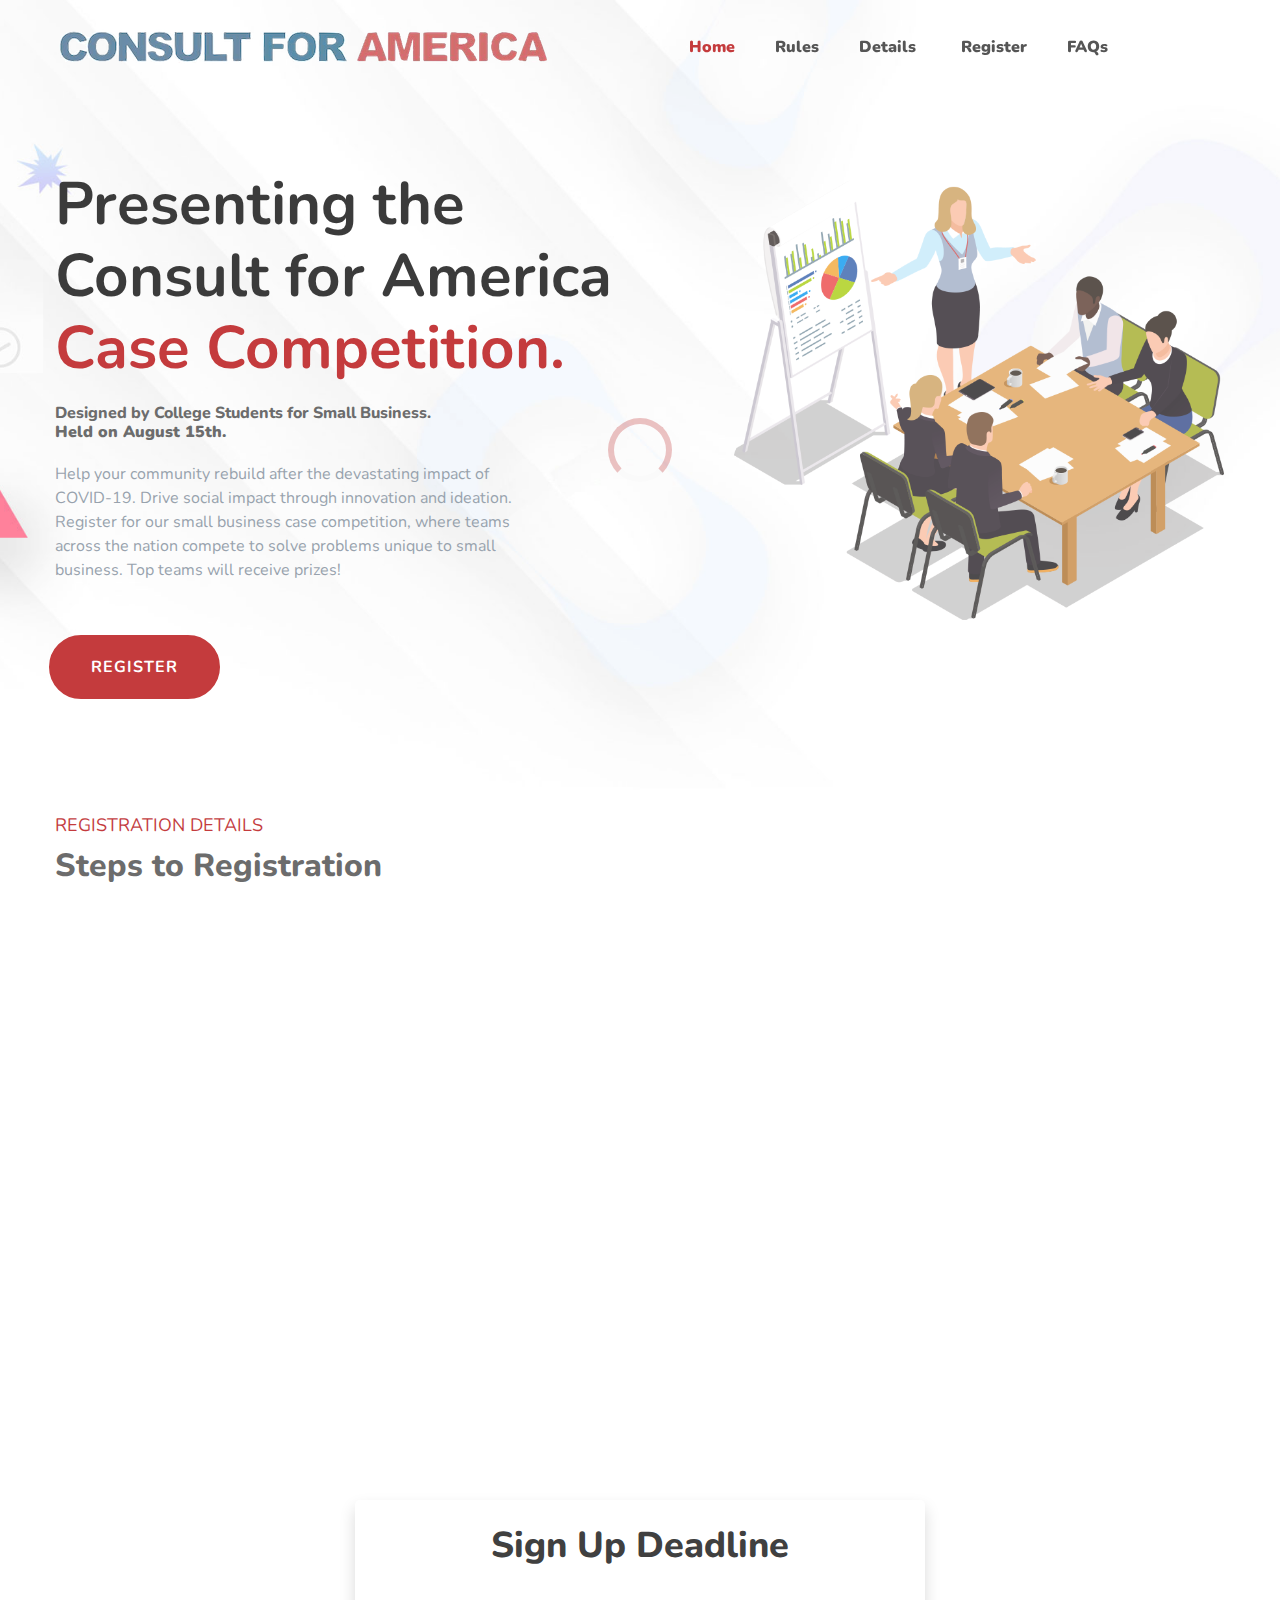
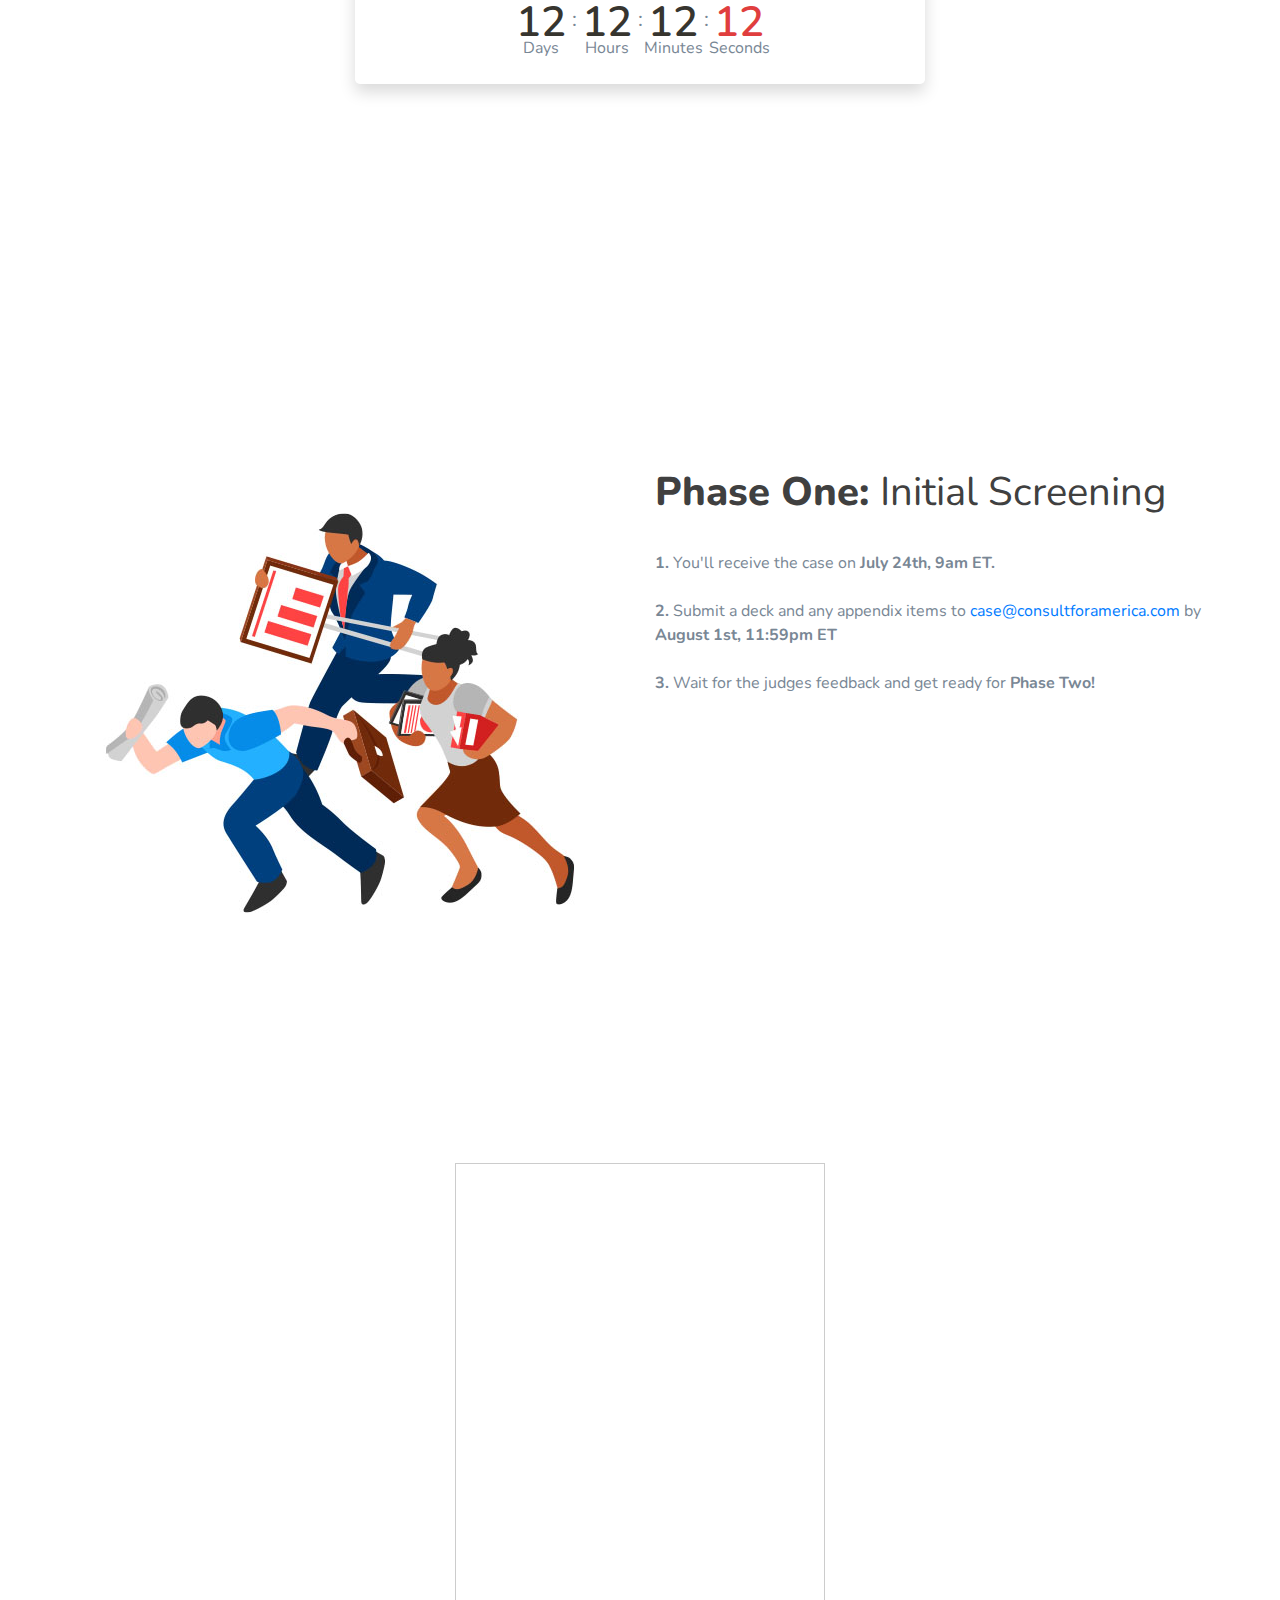
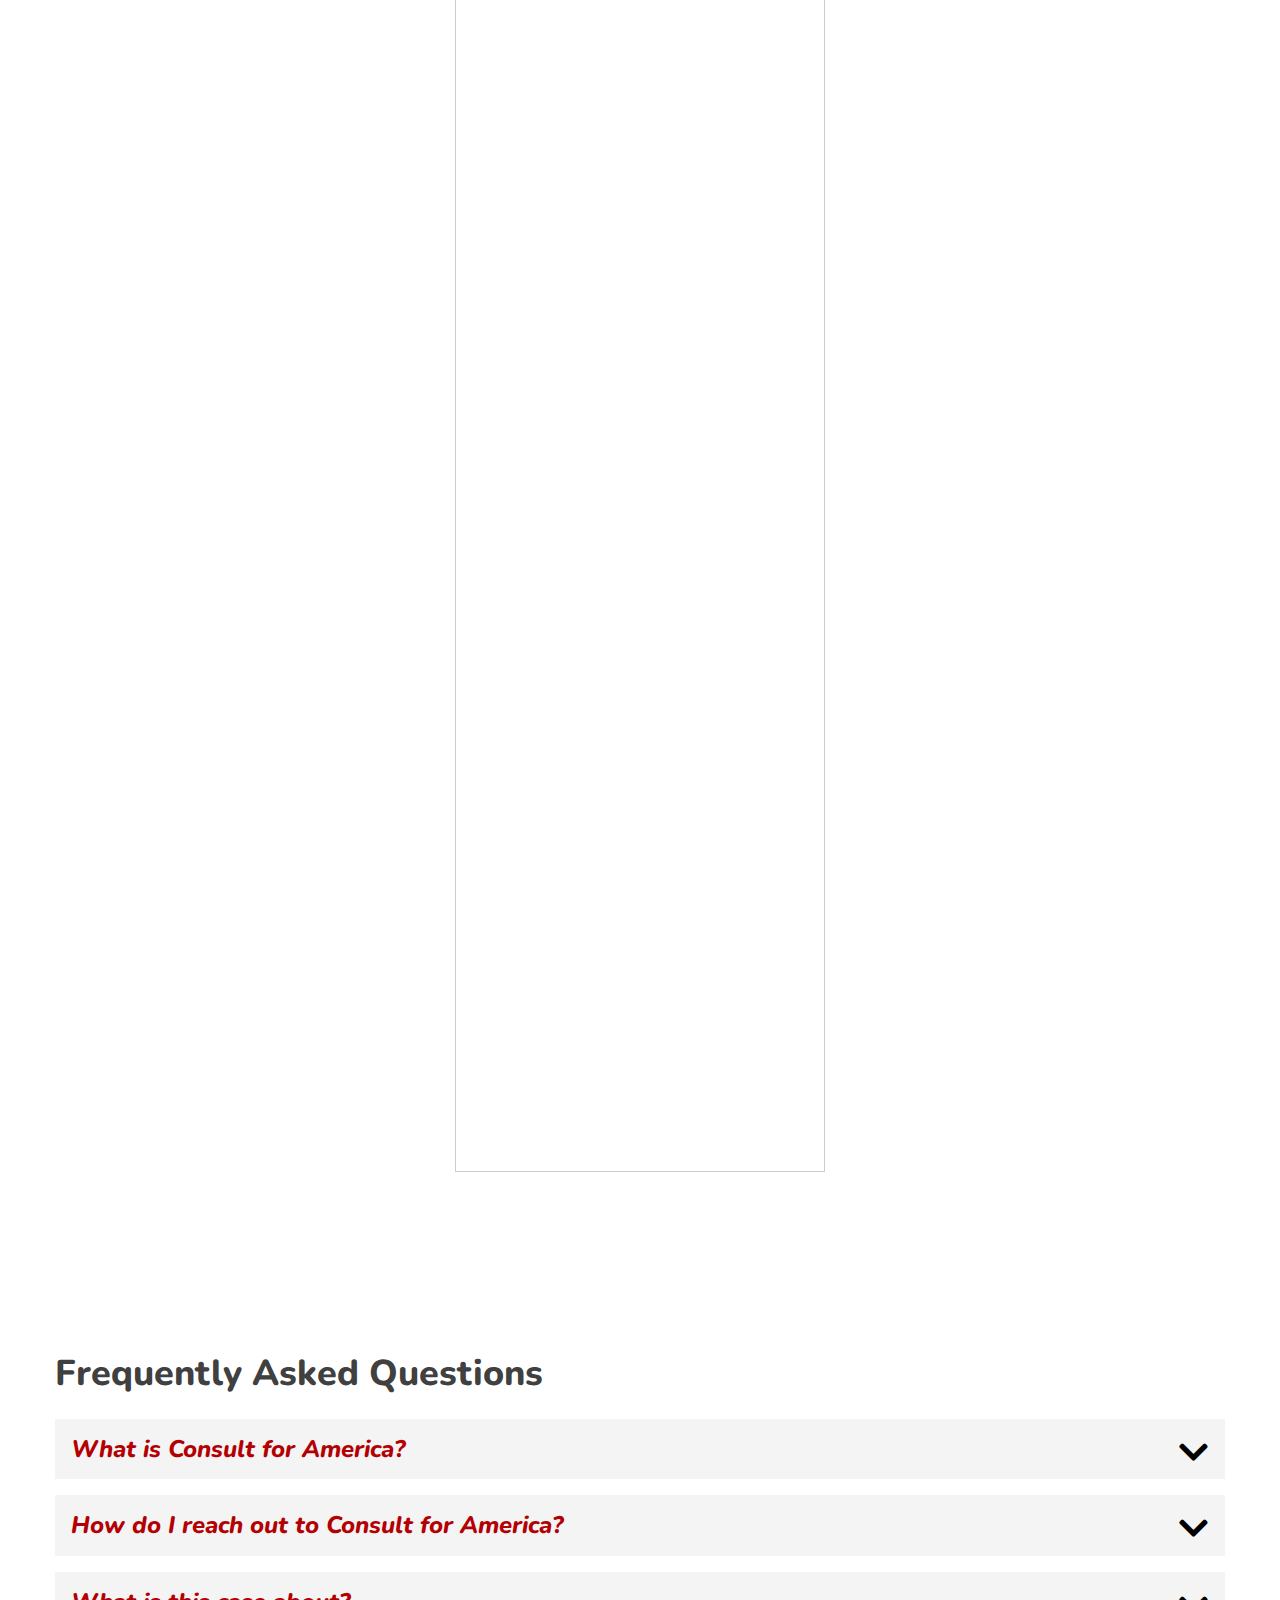
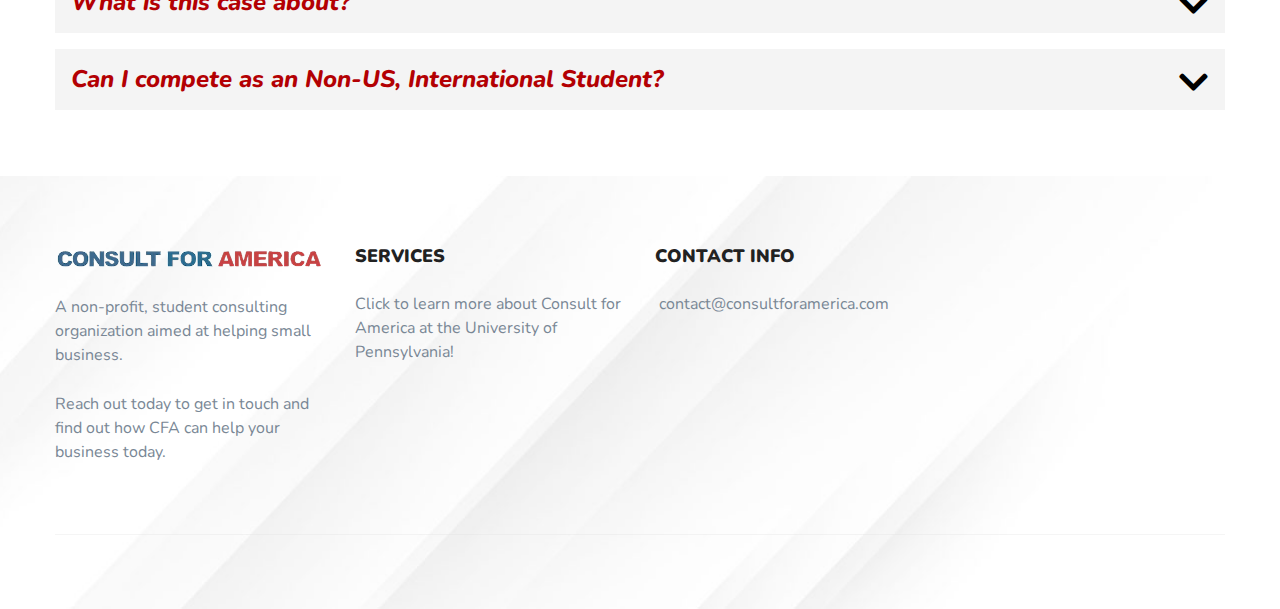
==== index.html @ 63006f01 "Update index.html" ====
<!doctype html>
<html class="no-js" lang="en">

<head>
    <meta charset="utf-8">
    
    <!--====== Title ======-->
    <title>Consult For America | Home</title>
    
    <meta name="description" content="">
    <meta name="viewport" content="width=device-width, initial-scale=1">

    <!--====== Favicon Icon ======-->
    <link rel="shortcut icon" href="assets/images/favicon.png" type="image/png">
        
    <!--====== Slick CSS ======-->
    <link rel="stylesheet" href="assets/css/slick.css">
        
    <!--====== Font Awesome CSS ======-->
    <link rel="stylesheet" href="assets/css/font-awesome.min.css">
        
    <!--====== Line Icons CSS ======-->
    <link rel="stylesheet" href="assets/css/LineIcons.css">
        
    <!--====== Animate CSS ======-->
    <link rel="stylesheet" href="assets/css/animate.css">
        
    <!--====== Magnific Popup CSS ======-->
    <link rel="stylesheet" href="assets/css/magnific-popup.css">
        
    <!--====== Bootstrap CSS ======-->
    <link rel="stylesheet" href="assets/css/bootstrap.min.css">
    
    <!--====== Default CSS ======-->
    <link rel="stylesheet" href="assets/css/default.css">
    
    <!--====== Style CSS ======-->
    <link rel="stylesheet" href="assets/css/style.css">
    
</head>

<body>
    <!--[if IE]>
    <p class="browserupgrade">You are using an <strong>outdated</strong> browser. Please <a href="https://browsehappy.com/">upgrade your browser</a> to improve your experience and security.</p>
  <![endif]-->
   
   
    <!--====== PRELOADER PART START ======-->

    <div class="preloader">
        <div class="loader">
            <div class="ytp-spinner">
                <div class="ytp-spinner-container">
                    <div class="ytp-spinner-rotator">
                        <div class="ytp-spinner-left">
                            <div class="ytp-spinner-circle"></div>
                        </div>
                        <div class="ytp-spinner-right">
                            <div class="ytp-spinner-circle"></div>
                        </div>
                    </div>
                </div>
            </div>
        </div>
    </div>

    <!--====== PRELOADER PART ENDS ======-->
    
    <!--====== HEADER PART START ======-->
    
    <header class="header-area">
        <div class="navbar-area headroom">
            <div class="container">
                <div class="row">
                    <div class="col-lg-12">
                        <nav class="navbar navbar-expand-lg">
                            <a class="navbar-brand" href="index.html">
                                <img src="assets/images/CFAN Logo 1.png" alt="Logo">
                            </a>
                            <button class="navbar-toggler" type="button" data-toggle="collapse" data-target="#navbarSupportedContent" aria-controls="navbarSupportedContent" aria-expanded="false" aria-label="Toggle navigation">
                                <span class="toggler-icon"></span>
                                <span class="toggler-icon"></span>
                                <span class="toggler-icon"></span>
                            </button>

                            <div class="collapse navbar-collapse sub-menu-bar" id="navbarSupportedContent">
                                <ul id="nav" class="navbar-nav m-auto">
                                    <li class="nav-item active">
                                        <a href="#home">Home</a>
                                    </li>
                                    <li class="nav-item">
                                        <a href="#service">Rules</a>
                                    </li>
                                    <li class="nav-item">
                                        <a href="#phases">Details&nbsp;</a>
                                    </li>
                                    <li class="nav-item">
                                        <a href="#register">Register</a>
                                    </li>
                                    <li class="nav-item">
                                        <a href="#FAQs">FAQs</a>
                                    </li>
                                </ul>
                            </div> <!-- navbar collapse -->
                        </nav> <!-- navbar -->
                    </div>
                </div> <!-- row -->
            </div> <!-- container -->
        </div> <!-- navbar area -->
        
        <div id="home" class="header-hero bg_cover d-lg-flex align-items-center" style="background-image: url(assets/images/header-hero.jpg)">
            <div class="container">
                <div class="row">
                    <div class="col-lg-7">
                        <div class="header-hero-content">
                            <h1 class="hero-title wow fadeInUp" data-wow-duration="1s" data-wow-delay="0.2s"><b>Presenting the <br>
                            Consult for America &nbsp;</b>&nbsp; <br> <span><strong>Case Competition.</strong></span>  <b>&nbsp;</b></h1>
                             <h1 class="text wow fadeInUp" data-wow-duration="1s" data-wow-delay="0.5s" style="visibility: visible; animation-duration: 1s; animation-delay: 0.5s; animation-name: fadeInUp;">Designed by College Students for Small Business.<br><b>Held on August 15th.</b></h1>
							<p class="text wow fadeInUp" data-wow-duration="1s" data-wow-delay="0.5s" style="visibility: visible; animation-duration: 1s; animation-delay: 0.5s; animation-name: fadeInUp;">Help your community rebuild after the devastating impact of COVID-19. Drive social impact through innovation and ideation. Register for our small business case competition, where teams across the nation compete to solve problems unique to small business. Top teams will receive prizes!</p>
							<div class="header-singup wow fadeInUp col-xl-3 col-lg-4 col-md-3" data-wow-duration="1s" data-wow-delay="0.8s">
                                <button class="main-btn" onclick="window.location.href='#register'">Register</button>
                          </div>
                      </div> <!-- header hero content -->
                    </div>
                </div> <!-- row -->
            </div> <!-- container -->
            <div class="header-hero-image d-flex align-items-center wow fadeInRightBig" data-wow-duration="1s" data-wow-delay="1.1s">
                <div class="image">
                    <img src="assets/images/hero-image.png" alt="Hero Image">
                </div>
            </div> <!-- header hero image -->
        </div> <!-- header hero -->
    </header>
    
    <!--====== HEADER PART ENDS ======-->
    
<!--====== REGISTRATION DETAILS START ======-->
    
    <section id="service" class="service-area pt-15">
        <div class="container">
            <div class="row">
                <div class="col-lg-6 col-md-8">
                    <div class="section-title wow fadeInUp" data-wow-duration="1s" data-wow-delay="0.2s">
                        <h6 class="sub-title">Registration Details&nbsp;</h6>
                        <h4 class="title">Steps to Registration&nbsp; <span>&nbsp;</span></h4>
                    </div> <!-- section title -->
                </div>
            </div> <!-- row -->
            <div class="service-wrapper mt-60 wow fadeInUp" data-wow-duration="1s" data-wow-delay="0.6s">
                <div class="row no-gutters justify-content-center">
                    <div class="col-lg-4 col-md-7">
                        <div class="single-service d-flex">
                            <div class="service-icon">
                                <img src="assets/images/service-1.png" alt="Icon">
                            </div>
                            <div class="service-content media-body">
                                <h4 class="service-title">1. Be a College Student&nbsp;</h4>
                                <p class="text">This Case Competition is for students in any type of undergraduate program, including the classes of 2021 - 2024.</p>
                            </div>
                        </div> <!-- single service -->
                    </div>
                    <div class="col-lg-4 col-md-7">
                        <div class="single-service service-border d-flex">
                            <div class="service-icon">
                                <img src="assets/images/service-2.png" alt="Icon">
                            </div>
                            <div class="service-content media-body">
                                <h4 class="service-title">2. Find a Team&nbsp; &nbsp;&nbsp;</h4>
                                <p class="text">You can register with up to 4 people total, and they can be from across schools&nbsp;&nbsp;</p>
                            </div>
                            <div class="shape shape-3"> </div>
                        </div> <!-- single service -->
                    </div>
					 <div class="col-lg-4 col-md-7">
                        <div class="single-service service-border d-flex">
                            <div class="service-icon">
                                <img src="assets/images/service-3.png" alt="Icon">
                            </div>
                            <div class="service-content media-body">
                                <h4 class="service-title">3. Pick a Team Captain</h4>
                                <p class="text">Pick a single member of your team to be the main point of contact.&nbsp;&nbsp;</p>
                          </div>
                            <div class="shape shape-3">
                                <img src="assets/images/shape/shape-3.svg" alt="shape">
                            </div>
                        </div> <!-- single service -->
                    </div>
					 <div class="col-lg-4 col-md-7">
                        <div class="single-service service-border d-flex">
                            <div class="service-icon">
                              <img src="assets/images/service-4.png" alt="Icon">
                            </div>
                            <div class="service-content media-body">
                                <h4 class="service-title">4. Fill in the Form Below&nbsp;</h4>
                                <p class="text">Carefully fill out all the details in the form below so we can contact you.</p>
                          </div>
                            <div class="shape shape-3">
                                <img src="assets/images/shape/shape-3.svg" alt="shape">
                            </div>
                        </div> <!-- single service -->
                    </div>
					 <div class="col-lg-4 col-md-7">
                        <div class="single-service service-border d-flex">
                            <div class="service-icon">
                                <img src="assets/images/service-5.png" alt="Icon">
                            </div>
                            <div class="service-content media-body">
                                <h4 class="service-title">Register by July 22, 2020, 11:59pm ET</h4>
                                <p class="text">The Consult for America Case Competition is for teams of 4 total.&nbsp;</p>
                          </div>
                            <div class="shape shape-3"> </div>
                        </div> <!-- single service -->
                    </div>
                    <div class="col-lg-4 col-md-7">
                        <div class="single-service d-flex">
                            <div class="service-icon">
                                <img src="assets/images/service-6.png" alt="Icon">
                            </div>
                            <div class="service-content media-body">
                                <h4 class="service-title">Receive your case materials on July 24!&nbsp;&nbsp;</h4>
                                <p class="text">You'll receive your case materials a day later.&nbsp; &nbsp; &nbsp; &nbsp;&nbsp;</p>
                          </div>
                            <div class="shape shape-4">
                            </div>
                        </div> <!-- single service -->
                    </div>
                </div> <!-- row -->
                <div class="row">
                </div> <!-- row -->
            </div> <!-- service wrapper -->
        </div> <!-- container -->
    </section>
    
    <!--====== REGISTRATION DETAILS ENDS ======-->
    
    <!--====== TIMER START ======-->
    <section>
        <div class="bg-gradient-primary section bg-triangles pt-150">
          <div class="container">
            <div class="row">
              <div class="col-lg-6 col-sm-8 mr-auto ml-auto" data-aos="fade-up">
                <div class="pricing-table position-relative text-center px-3 py-4 rounded-lg shadow transition bg-white">
                  <h2 class="mb-4 text-color">Sign Up Deadline</h2>
                  <div class="col w-100 text-center mr-auto ml-auto">
                    <div class="row justify-content-center">
                      <div class="numbox col">
                        <span id="days">12</span>
                      </div>
                      <span class="colon">:</span>
                      <div class="numbox col">
                        <span id="hours">12</span>
                      </div>
                      <span class="colon">:</span>
                      <div class="numbox col">
                        <span id="minutes">12</span>
                      </div>
                      <span class="colon">:</span>
                      <div class="numbox col">
                        <span id="seconds">12</span>
                      </div>
                    </div>
                    <div class="row justify-content-center">
                      <div class="numbox_desciption col">
                        Days
                      </div>
                      <span class="colon"></span>
                      <div class="numbox_desciption col">
                        Hours
                      </div>
                      <span class="colon"></span>
                      <div class="numbox_desciption col">
                        Minutes
                      </div>
                      <span class="colon"></span>
                      <div class="numbox_desciption col">
                        Seconds
                      </div>
                    </div>
                  </div>
              </div>
                </div>
              </div>
            </div>
          </div>
        </div>
      </section>
    <!--====== TIMER END ======-->
    
    <!-- PHASE PART START -->
    <section id="phases" class="our-services-area pt-115">
        <div class="container">
            <div class="row justify-content-center">
                <div class="col-xl-5 col-lg-6 col-md-8 col-sm-9">
                    <div class="section-title text-center wow fadeInUp" data-wow-duration="1s" data-wow-delay="0.2s">
                        <h6 class="sub-title">What's Next?</h6>
                        <h4 class="title">The Two Phases <span>of the CFA Case Competition</span></h4>
                    </div> <!-- section title -->
                </div>
            </div> <!-- row -->
            <div class="row">
                <div class="col-lg-12">
                    <div class="our-services-tab pt-30">
                        <ul class="nav justify-content-center wow fadeIn" data-wow-duration="1s" data-wow-delay="0.5s" id="myTab" role="tablist">
                            <li class="nav-item">
                                <a class="active" id="business-tab" data-toggle="tab" href="#business" role="tab" aria-controls="business" aria-selected="true">
                                    <i class="lni-briefcase"></i> <span>Phase <br> One</span>
                                </a>
                            </li>
                            <li class="nav-item">
                                <a id="digital-tab" data-toggle="tab" href="#digital" role="tab" aria-controls="digital" aria-selected="false">
                                    <i class="lni-medall"></i> <span>Phase <br> Two</span>
                                </a>
                            </li>
                        </ul>
                        <div class="tab-content" id="myTabContent">
                            <div class="tab-pane fade show active" id="business" role="tabpanel" aria-labelledby="business-tab">
                                <div class="row">
                                    <div class="col-lg-6">
                                        <div class="our-services-image mt-50">
                                            <img src="assets/images/our-service-1.jpg" alt="service">
                                        </div> <!-- our services image -->
                                    </div>
                                    <div class="col-lg-6">
                                        <div class="our-services-content mt-45">
                                            <h3 class="services-title">Phase One: <span>Initial Screening</span></h3>
                                            <p class="text"><b>1.</b> You'll receive the case on <b>July 24th, 9am ET.</b>  <br> <br> 
                                                <b>2.</b> Submit a deck and any appendix items to <a href="mailto: case@consultforamerica.com">case@consultforamerica.com</a> by <b>August 1st, 11:59pm ET</b> <br> <br>
                                                <b>3.</b> Wait for the judges feedback and get ready for <b>Phase Two!</b></p>
                                        </div> <!-- our services content -->
                                    </div>
                                </div> <!-- row -->
                            </div>
                            
                            <div class="tab-pane fade" id="digital" role="tabpanel" aria-labelledby="digital-tab">
                                <div class="row">
                                    <div class="col-lg-6">
                                        <div class="our-services-image mt-50">
                                            <img src="assets/images/our-service-2.jpg" alt="service">
                                        </div> <!-- our services image -->
                                    </div>
                                    <div class="col-lg-6">
                                        <div class="our-services-content mt-45">
                                            <h3 class="services-title">Phase Two: <span>The Judges Panel</span></h3>
                                            <p class="text"><b>1.</b> Our team will read through your proposals and pick the top 15 submissions by <b>August 8th</b> to present to a panel of judges.
                                                The top 15 submissions will be chosen through a <i>blind rating system.</i><br> <br> 
                                                <b>2.</b> If selected, you'll be invited to select a time slot to present to the panel of judges on <b>August 15th, 2020.</b> <br> <br>
                                                <b>3.</b> We'll announce the winners that same night!</p>
                                        </div> <!-- our services content -->
                                    </div>
                                </div> <!-- row -->
                            </div>
                        </div> <!-- tab content -->
                    </div> <!-- our services tab -->
                </div>
            </div> <!-- row -->
        </div> <!-- container -->
    </section>

    <!-- PHASE PART END   -->
    
    <!--====== REGISTRATION PART START ======-->
    <section id="register" class="contact-area pt-120 pb-120">
        <div class="container">
            <div class="row justify-content-center">
                <div class="col-lg-4">
                    <div class="section-title text-center pb-20 wow fadeInUp" data-wow-duration="1s" data-wow-delay="0.3s">
                        <h6 class="sub-title">Register</h6>
                        <h4 class="title">Sign Up <span>Today.</span></h4>
                    </div> <!-- section title -->
                    <script src="https://static.airtable.com/js/embed/embed_snippet_v1.js"></script><iframe class="airtable-embed airtable-dynamic-height" src="https://airtable.com/embed/shrqEFEuLGyIcdail?backgroundColor=green" frameborder="0" onmousewheel="" width="100%" height="1609" style="background: transparent; border: 1px solid #ccc;"></iframe>
    </section>
    <!--====== REGISTRATION PART ENDS ======-->

    <!--====== FAQ PART STARTS ======-->
    <section class="accordion-section clearfix mt-3" id="FAQs" aria-label="Question Accordions">
        <div class="container">
            <h2></br>Frequently Asked Questions</h2> </br>
            <div class="panel-group" id="accordion" role="tablist" aria-multiselectable="true">
              <div class="panel panel-default">
                <div class="panel-heading p-3 mb-3" role="tab" id="heading0">
                  <h3 class="panel-title">
                    <a class="collapsed" role="button" title="" data-toggle="collapse" data-parent="#accordion" href="#collapse0" aria-expanded="true" aria-controls="collapse0">
                      What is Consult for America?
                    </a>
                  </h3>
                </div>
                <div id="collapse0" class="panel-collapse collapse" role="tabpanel" aria-labelledby="heading0">
                  <div class="panel-body px-3 mb-4">
                    <p>Consult for America is a pro-bono small business consulting non-profit run by students focused on delivering world class advice to local community business. 
                        We help communities grow by providing hands on professional learning for college students and empowering small businesses.
                    </p>
                  </div>
                </div>
              </div>
              
              <div class="panel panel-default">
                <div class="panel-heading p-3 mb-3" role="tab" id="heading1">
                  <h3 class="panel-title">
                    <a class="collapsed" role="button" title="" data-toggle="collapse" data-parent="#accordion" href="#collapse1" aria-expanded="true" aria-controls="collapse1">
                      How do I reach out to Consult for America?
                    </a>
                  </h3>
                </div>
                <div id="collapse1" class="panel-collapse collapse" role="tabpanel" aria-labelledby="heading1">
                  <div class="panel-body px-3 mb-4">
                    <p>Email us at <a href="mailto: case@consultforamerica.com">case@consultforamerica.com</a> ! </p>
                  </div>
                </div>
              </div>
              
              <div class="panel panel-default">
                <div class="panel-heading p-3 mb-3" role="tab" id="heading2">
                  <h3 class="panel-title">
                    <a class="collapsed" role="button" title="" data-toggle="collapse" data-parent="#accordion" href="#collapse2" aria-expanded="true" aria-controls="collapse2">
                      What is this case about?
                    </a>
                  </h3>
                </div>
                <div id="collapse2" class="panel-collapse collapse" role="tabpanel" aria-labelledby="heading2">
                  <div class="panel-body px-3 mb-4">
                    <p>This case is about helping a small business in Philadelphia, although it can be applied to any city across the United States. You’ll get more details on July 24th!</p>
                  </div>
                </div>
              </div>
              <div class="panel panel-default">
                <div class="panel-heading p-3 mb-3" role="tab" id="heading2">
                  <h3 class="panel-title">
                    <a class="collapsed" role="button" title="" data-toggle="collapse" data-parent="#accordion" href="#collapse3" aria-expanded="true" aria-controls="collapse2">
                        Can I compete as an Non-US, International Student?
                    </a>
                  </h3>
                </div>
                <div id="collapse3" class="panel-collapse collapse" role="tabpanel" aria-labelledby="heading2">
                  <div class="panel-body px-3 mb-4">
                    <p>Absolutely! We welcome applicants from any undergraduate program in the world.</p>
                  </div>
                </div>
              </div>
        </div>
      </section>

    <!--====== FAQ PART ENDS ======-->
    
    <!--====== FOOTER PART START ======-->
    
    <footer id="footer" class="footer-area bg_cover" style="background-image: url(assets/images/footer-bg.jpg)">
        <div class="container">
            <div class="footer-widget pt-30 pb-70">
                <div class="row">
                    <div class="col-lg-3 col-sm-6 order-sm-1 order-lg-1">
                        <div class="footer-about pt-40">
                            <a href="#">
                                <img src="assets/images/CFAN Logo 1.png" alt="Logo">
                            </a>
                            <p class="text">A non-profit, student consulting organization aimed at helping small business.&nbsp;</p> 
                            <p class="text">Reach out today to get in touch and find out how CFA can help your business today.&nbsp;</p>
                        </div> <!-- footer about -->
                    </div>
                    <div class="col-lg-3 col-sm-6 order-sm-3 order-lg-2">
                        <div class="footer-link pt-40">
                            <div class="footer-title">
                                <h5 class="title">Services</h5>
                            </div>
                            <ul>
                                <li><a href="http://www.consultforamericaupenn.com/">Click to learn more about Consult for America at the University of Pennsylvania!</a></li>
                            </ul>
                        </div> <!-- footer link -->
                    </div>
                    <div class="col-lg-3 col-sm-6 order-sm-2 order-lg-4">
                        <div class="footer-contact pt-40">
                            <div class="footer-title">
                                <h5 class="title">Contact Info</h5>
                            </div>
                            <div class="contact pt-10">
                                <p class="text">&nbsp;contact@consultforamerica.com</p>
                                <p class="text">&nbsp;</p>
                                <p class="text">&nbsp;</p>
                            </div> <!-- contact -->
                        </div> <!-- footer contact -->
                    </div>
                </div> <!-- row -->
            </div> <!-- footer widget -->
            <div class="footer-copyright text-center">
                <p class="text">&nbsp;</p>
            </div>
        </div> <!-- container -->
    </footer>
    
    <!--====== FOOTER PART ENDS ======-->
    
    <!--====== BACK TOP TOP PART START ======-->

    <a href="#" class="back-to-top"><i class="lni-chevron-up"></i></a>

    <!--====== BACK TOP TOP PART ENDS ======-->  




    <!--====== Jquery js ======-->
    <script src="assets/js/vendor/jquery-1.12.4.min.js"></script>
    <script src="assets/js/vendor/modernizr-3.7.1.min.js"></script>
    
    <!--====== Bootstrap js ======-->
    <script src="assets/js/popper.min.js"></script>
    <script src="assets/js/bootstrap.min.js"></script>
    
    <!--====== Slick js ======-->
    <script src="assets/js/slick.min.js"></script>
    
    <!--====== Isotope js ======-->
    <script src="assets/js/imagesloaded.pkgd.min.js"></script>
    <script src="assets/js/isotope.pkgd.min.js"></script>
    
    <!--====== Counter Up js ======-->
    <script src="assets/js/waypoints.min.js"></script>
    <script src="assets/js/jquery.counterup.min.js"></script>
    
    <!--====== Circles js ======-->
    <script src="assets/js/circles.min.js"></script>
    
    <!--====== Appear js ======-->
    <script src="assets/js/jquery.appear.min.js"></script>
    
    <!--====== WOW js ======-->
    <script src="assets/js/wow.min.js"></script>
    
    <!--====== Headroom js ======-->
    <script src="assets/js/headroom.min.js"></script>
    
    <!--====== Jquery Nav js ======-->
    <script src="assets/js/jquery.nav.js"></script>
    
    <!--====== Scroll It js ======-->
    <script src="assets/js/scrollIt.min.js"></script>
    
    <!--====== Magnific Popup js ======-->
    <script src="assets/js/jquery.magnific-popup.min.js"></script>
    
    <!--====== Main js ======-->
    <script src="assets/js/main.js"></script>
    
</body>

</html>
---- assets/css/default.css ----
/* Deafult Margin & Padding */
/*-- Margin Top --*/
.mt-5 {
	margin-top: 5px;
}
.mt-10 {
	margin-top: 10px;
}
.mt-15 {
	margin-top: 15px;
}
.mt-20 {
	margin-top: 20px;
}
.mt-25 {
	margin-top: 25px;
}
.mt-30 {
	margin-top: 30px;
}
.mt-35 {
	margin-top: 35px;
}
.mt-40 {
	margin-top: 40px;
}
.mt-45 {
	margin-top: 45px;
}
.mt-50 {
	margin-top: 50px;
}
.mt-55 {
	margin-top: 55px;
}
.mt-60 {
	margin-top: 60px;
}
.mt-65 {
	margin-top: 65px;
}
.mt-70 {
	margin-top: 70px;
}
.mt-75 {
	margin-top: 75px;
}
.mt-80 {
	margin-top: 80px;
}
.mt-85 {
	margin-top: 85px;
}
.mt-90 {
	margin-top: 90px;
}
.mt-95 {
	margin-top: 95px;
}
.mt-100 {
	margin-top: 100px;
}
.mt-105 {
	margin-top: 105px;
}
.mt-110 {
	margin-top: 110px;
}
.mt-115 {
	margin-top: 115px;
}
.mt-120 {
	margin-top: 120px;
}
.mt-125 {
	margin-top: 125px;
}
.mt-130 {
	margin-top: 130px;
}
.mt-135 {
	margin-top: 135px;
}
.mt-140 {
	margin-top: 140px;
}
.mt-145 {
	margin-top: 145px;
}
.mt-150 {
	margin-top: 150px;
}
.mt-155 {
	margin-top: 155px;
}
.mt-160 {
	margin-top: 160px;
}
.mt-165 {
	margin-top: 165px;
}
.mt-170 {
	margin-top: 170px;
}
.mt-175 {
	margin-top: 175px;
}
.mt-180 {
	margin-top: 180px;
}
.mt-185 {
	margin-top: 185px;
}
.mt-190 {
	margin-top: 190px;
}
.mt-195 {
	margin-top: 195px;
}
.mt-200 {
	margin-top: 200px;
}
/*-- Margin Bottom --*/

.mb-5 {
	margin-bottom: 5px;
}
.mb-10 {
	margin-bottom: 10px;
}
.mb-15 {
	margin-bottom: 15px;
}
.mb-20 {
	margin-bottom: 20px;
}
.mb-25 {
	margin-bottom: 25px;
}
.mb-30 {
	margin-bottom: 30px;
}
.mb-35 {
	margin-bottom: 35px;
}
.mb-40 {
	margin-bottom: 40px;
}
.mb-45 {
	margin-bottom: 45px;
}
.mb-50 {
	margin-bottom: 50px;
}
.mb-55 {
	margin-bottom: 55px;
}
.mb-60 {
	margin-bottom: 60px;
}
.mb-65 {
	margin-bottom: 65px;
}
.mb-70 {
	margin-bottom: 70px;
}
.mb-75 {
	margin-bottom: 75px;
}
.mb-80 {
	margin-bottom: 80px;
}
.mb-85 {
	margin-bottom: 85px;
}
.mb-90 {
	margin-bottom: 90px;
}
.mb-95 {
	margin-bottom: 95px;
}
.mb-100 {
	margin-bottom: 100px;
}
.mb-105 {
	margin-bottom: 105px;
}
.mb-110 {
	margin-bottom: 110px;
}
.mb-115 {
	margin-bottom: 115px;
}
.mb-120 {
	margin-bottom: 120px;
}
.mb-125 {
	margin-bottom: 125px;
}
.mb-130 {
	margin-bottom: 130px;
}
.mb-135 {
	margin-bottom: 135px;
}
.mb-140 {
	margin-bottom: 140px;
}
.mb-145 {
	margin-bottom: 145px;
}
.mb-150 {
	margin-bottom: 150px;
}
.mb-155 {
	margin-bottom: 155px;
}
.mb-160 {
	margin-bottom: 160px;
}
.mb-165 {
	margin-bottom: 165px;
}
.mb-170 {
	margin-bottom: 170px;
}
.mb-175 {
	margin-bottom: 175px;
}
.mb-180 {
	margin-bottom: 180px;
}
.mb-185 {
	margin-bottom: 185px;
}
.mb-190 {
	margin-bottom: 190px;
}
.mb-195 {
	margin-bottom: 195px;
}
.mb-200 {
	margin-bottom: 200px;
}
/*-- margin left --*/
.ml-5 {
	margin-left: 5px;
}
.ml-10 {
	margin-left: 10px;
}
.ml-15 {
	margin-left: 15px;
}
.ml-20 {
	margin-left: 20px;
}
.ml-25 {
	margin-left: 25px;
}
.ml-30 {
	margin-left: 30px;
}
.ml-35 {
	margin-left: 35px;
}
.ml-40 {
	margin-left: 40px;
}
.ml-45 {
	margin-left: 45px;
}
.ml-50 {
	margin-left: 50px;
}
.ml-55 {
	margin-left: 55px;
}
.ml-60 {
	margin-left: 60px;
}
.ml-65 {
	margin-left: 65px;
}
.ml-70 {
	margin-left: 70px;
}
.ml-75 {
	margin-left: 75px;
}
.ml-80 {
	margin-left: 80px;
}
.ml-85 {
	margin-left: 85px;
}
.ml-90 {
	margin-left: 90px;
}
.ml-95 {
	margin-left: 95px;
}
.ml-100 {
	margin-left: 100px;
}
.ml-105 {
	margin-left: 105px;
}
.ml-110 {
	margin-left: 110px;
}
.ml-115 {
	margin-left: 115px;
}
.ml-120 {
	margin-left: 120px;
}
.ml-125 {
	margin-left: 125px;
}
.ml-130 {
	margin-left: 130px;
}
.ml-135 {
	margin-left: 135px;
}
.ml-140 {
	margin-left: 140px;
}
.ml-145 {
	margin-left: 145px;
}
.ml-150 {
	margin-left: 150px;
}
.ml-155 {
	margin-left: 155px;
}
.ml-160 {
	margin-left: 160px;
}
.ml-165 {
	margin-left: 165px;
}
.ml-170 {
	margin-left: 170px;
}
.ml-175 {
	margin-left: 175px;
}
.ml-180 {
	margin-left: 180px;
}
.ml-185 {
	margin-left: 185px;
}
.ml-190 {
	margin-left: 190px;
}
.ml-195 {
	margin-left: 195px;
}
.ml-200 {
	margin-left: 200px;
}
/*-- margin right --*/
.mr-5 {
	margin-right: 5px;
}
.mr-10 {
	margin-right: 10px;
}
.mr-15 {
	margin-right: 15px;
}
.mr-20 {
	margin-right: 20px;
}
.mr-25 {
	margin-right: 25px;
}
.mr-30 {
	margin-right: 30px;
}
.mr-35 {
	margin-right: 35px;
}
.mr-40 {
	margin-right: 40px;
}
.mr-45 {
	margin-right: 45px;
}
.mr-50 {
	margin-right: 50px;
}
.mr-55 {
	margin-right: 55px;
}
.mr-60 {
	margin-right: 60px;
}
.mr-65 {
	margin-right: 65px;
}
.mr-70 {
	margin-right: 70px;
}
.mr-75 {
	margin-right: 75px;
}
.mr-80 {
	margin-right: 80px;
}
.mr-85 {
	margin-right: 85px;
}
.mr-90 {
	margin-right: 90px;
}
.mr-95 {
	margin-right: 95px;
}
.mr-100 {
	margin-right: 100px;
}
.mr-105 {
	margin-right: 105px;
}
.mr-110 {
	margin-right: 110px;
}
.mr-115 {
	margin-right: 115px;
}
.mr-120 {
	margin-right: 120px;
}
.mr-125 {
	margin-right: 125px;
}
.mr-130 {
	margin-right: 130px;
}
.mr-135 {
	margin-right: 135px;
}
.mr-140 {
	margin-right: 140px;
}
.mr-145 {
	margin-right: 145px;
}
.mr-150 {
	margin-right: 150px;
}
.mr-155 {
	margin-right: 155px;
}
.mr-160 {
	margin-right: 160px;
}
.mr-165 {
	margin-right: 165px;
}
.mr-170 {
	margin-right: 170px;
}
.mr-175 {
	margin-right: 175px;
}
.mr-180 {
	margin-right: 180px;
}
.mr-185 {
	margin-right: 185px;
}
.mr-190 {
	margin-right: 190px;
}
.mr-195 {
	margin-right: 195px;
}
.mr-200 {
	margin-right: 200px;
}


/*-- Padding Top --*/

.pt-5 {
	padding-top: 5px;
}
.pt-10 {
	padding-top: 10px;
}
.pt-15 {
	padding-top: 15px;
}
.pt-20 {
	padding-top: 20px;
}
.pt-25 {
	padding-top: 25px;
}
.pt-30 {
	padding-top: 30px;
}
.pt-35 {
	padding-top: 35px;
}
.pt-40 {
	padding-top: 40px;
}
.pt-45 {
	padding-top: 45px;
}
.pt-50 {
	padding-top: 50px;
}
.pt-55 {
	padding-top: 55px;
}
.pt-60 {
	padding-top: 60px;
}
.pt-65 {
	padding-top: 65px;
}
.pt-70 {
	padding-top: 70px;
}
.pt-75 {
	padding-top: 75px;
}
.pt-80 {
	padding-top: 80px;
}
.pt-85 {
	padding-top: 85px;
}
.pt-90 {
	padding-top: 90px;
}
.pt-95 {
	padding-top: 95px;
}
.pt-100 {
	padding-top: 100px;
}
.pt-105 {
	padding-top: 105px;
}
.pt-110 {
	padding-top: 110px;
}
.pt-115 {
	padding-top: 115px;
}
.pt-120 {
	padding-top: 120px;
}
.pt-125 {
	padding-top: 125px;
}
.pt-130 {
	padding-top: 130px;
}
.pt-135 {
	padding-top: 135px;
}
.pt-140 {
	padding-top: 140px;
}
.pt-145 {
	padding-top: 145px;
}
.pt-150 {
	padding-top: 150px;
}
.pt-155 {
	padding-top: 155px;
}
.pt-160 {
	padding-top: 160px;
}
.pt-165 {
	padding-top: 165px;
}
.pt-170 {
	padding-top: 170px;
}
.pt-175 {
	padding-top: 175px;
}
.pt-180 {
	padding-top: 180px;
}
.pt-185 {
	padding-top: 185px;
}
.pt-190 {
	padding-top: 190px;
}
.pt-195 {
	padding-top: 195px;
}
.pt-200 {
	padding-top: 200px;
}
/*-- Padding Bottom --*/

.pb-5 {
	padding-bottom: 5px;
}
.pb-10 {
	padding-bottom: 10px;
}
.pb-15 {
	padding-bottom: 15px;
}
.pb-20 {
	padding-bottom: 20px;
}
.pb-25 {
	padding-bottom: 25px;
}
.pb-30 {
	padding-bottom: 30px;
}
.pb-35 {
	padding-bottom: 35px;
}
.pb-40 {
	padding-bottom: 40px;
}
.pb-45 {
	padding-bottom: 45px;
}
.pb-50 {
	padding-bottom: 50px;
}
.pb-55 {
	padding-bottom: 55px;
}
.pb-60 {
	padding-bottom: 60px;
}
.pb-65 {
	padding-bottom: 65px;
}
.pb-70 {
	padding-bottom: 70px;
}
.pb-75 {
	padding-bottom: 75px;
}
.pb-80 {
	padding-bottom: 80px;
}
.pb-85 {
	padding-bottom: 85px;
}
.pb-90 {
	padding-bottom: 90px;
}
.pb-95 {
	padding-bottom: 95px;
}
.pb-100 {
	padding-bottom: 100px;
}
.pb-105 {
	padding-bottom: 105px;
}
.pb-110 {
	padding-bottom: 110px;
}
.pb-115 {
	padding-bottom: 115px;
}
.pb-120 {
	padding-bottom: 120px;
}
.pb-125 {
	padding-bottom: 125px;
}
.pb-130 {
	padding-bottom: 130px;
}
.pb-135 {
	padding-bottom: 135px;
}
.pb-140 {
	padding-bottom: 140px;
}
.pb-145 {
	padding-bottom: 145px;
}
.pb-150 {
	padding-bottom: 150px;
}
.pb-155 {
	padding-bottom: 155px;
}
.pb-160 {
	padding-bottom: 160px;
}
.pb-165 {
	padding-bottom: 165px;
}
.pb-170 {
	padding-bottom: 170px;
}
.pb-175 {
	padding-bottom: 175px;
}
.pb-180 {
	padding-bottom: 180px;
}
.pb-185 {
	padding-bottom: 185px;
}
.pb-190 {
	padding-bottom: 190px;
}
.pb-195 {
	padding-bottom: 195px;
}
.pb-200 {
	padding-bottom: 200px;
}

/*-- Padding left --*/

.pl-0 {
	padding-left: 0px;
}
.pl-5 {
	padding-left: 5px;
}
.pl-10 {
	padding-left: 10px;
}
.pl-15 {
	padding-left: 15px;
}
.pl-20 {
	padding-left: 20px;
}
.pl-25 {
	padding-left: 25px;
}
.pl-30 {
	padding-left: 30px;
}
.pl-35 {
	padding-left: 35px;
}
.pl-40 {
	padding-left: 40px;
}
.pl-45 {
	padding-left: 45px;
}
.pl-50 {
	padding-left: 50px;
}
.pl-55 {
	padding-left: 55px;
}
.pl-60 {
	padding-left: 60px;
}
.pl-65 {
	padding-left: 65px;
}
.pl-70 {
	padding-left: 70px;
}
.pl-75 {
	padding-left: 75px;
}
.pl-80 {
	padding-left: 80px;
}
.pl-85 {
	padding-left: 85px;
}
.pl-90 {
	padding-left: 90px;
}
.pl-100 {
	padding-left: 100px;
}
.pl-105 {
	padding-left: 105px;
}
.pl-110 {
	padding-left: 110px;
}
.pl-115 {
	padding-left: 115px;
}
.pl-120 {
	padding-left: 120px;
}
.pl-125 {
	padding-left: 125px;
}
/*-- Padding right --*/

.pr-0 {
	padding-right: 0px;
}
.pr-5 {
	padding-right: 5px;
}
.pr-10 {
	padding-right: 10px;
}
.pr-15 {
	padding-right: 15px;
}
.pr-20 {
	padding-right: 20px;
}
.pr-25 {
	padding-right: 25px;
}
.pr-30 {
	padding-right: 30px;
}
.pr-35 {
	padding-right: 35px;
}
.pr-40 {
	padding-right: 40px;
}
.pr-45 {
	padding-right: 45px;
}
.pr-50 {
	padding-right: 50px;
}
.pr-55 {
	padding-right: 55px;
}
.pr-60 {
	padding-right: 60px;
}
.pr-65 {
	padding-right: 65px;
}
.pr-70 {
	padding-right: 70px;
}
.pr-75 {
	padding-right: 75px;
}
.pr-80 {
	padding-right: 80px;
}
.pr-85 {
	padding-right: 85px;
}
.pr-90 {
	padding-right: 90px;
}
.pr-95 {
	padding-right: 95px;
}
.pr-100 {
	padding-right: 100px;
}
.pr-105 {
	padding-right: 105px;
}
/* Background Color */

.gray-bg {
	background: #f6f6f6;
}
.white-bg {
	background: #fff;
}
.black-bg {
	background: #222;
}
/* Color */

.white {
	color: #fff;
}
.black {
	color: #222;
}
/* black overlay */

[data-overlay] {
	position: relative;
}
[data-overlay]::before {
	background: #000 none repeat scroll 0 0;
	content: "";
	height: 100%;
	left: 0;
	position: absolute;
	top: 0;
	width: 100%;
	z-index: 1;
}
[data-overlay="3"]::before {
	opacity: 0.3;
}
[data-overlay="4"]::before {
	opacity: 0.4;
}
[data-overlay="5"]::before {
	opacity: 0.5;
}
[data-overlay="6"]::before {
	opacity: 0.6;
}
[data-overlay="7"]::before {
	opacity: 0.7;
}
[data-overlay="8"]::before {
	opacity: 0.8;
}
[data-overlay="9"]::before {
	opacity: 0.9;
}
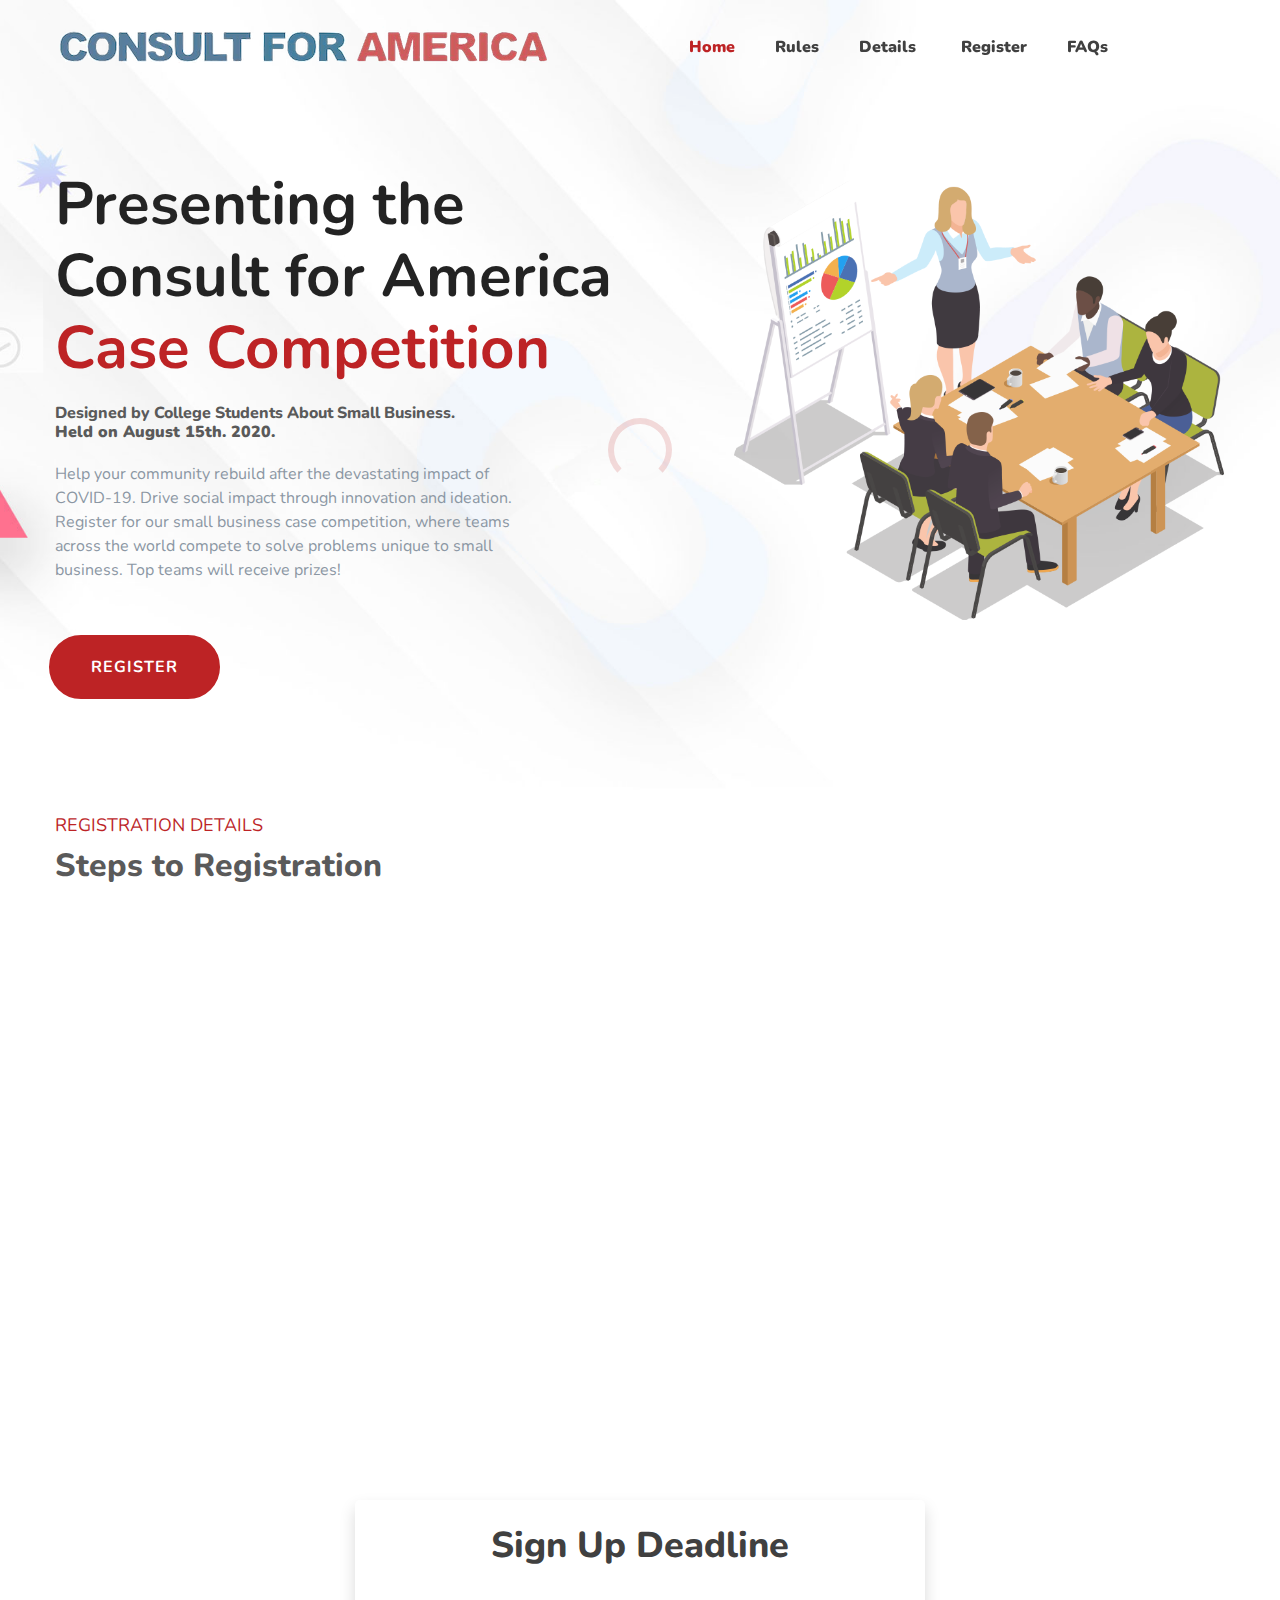
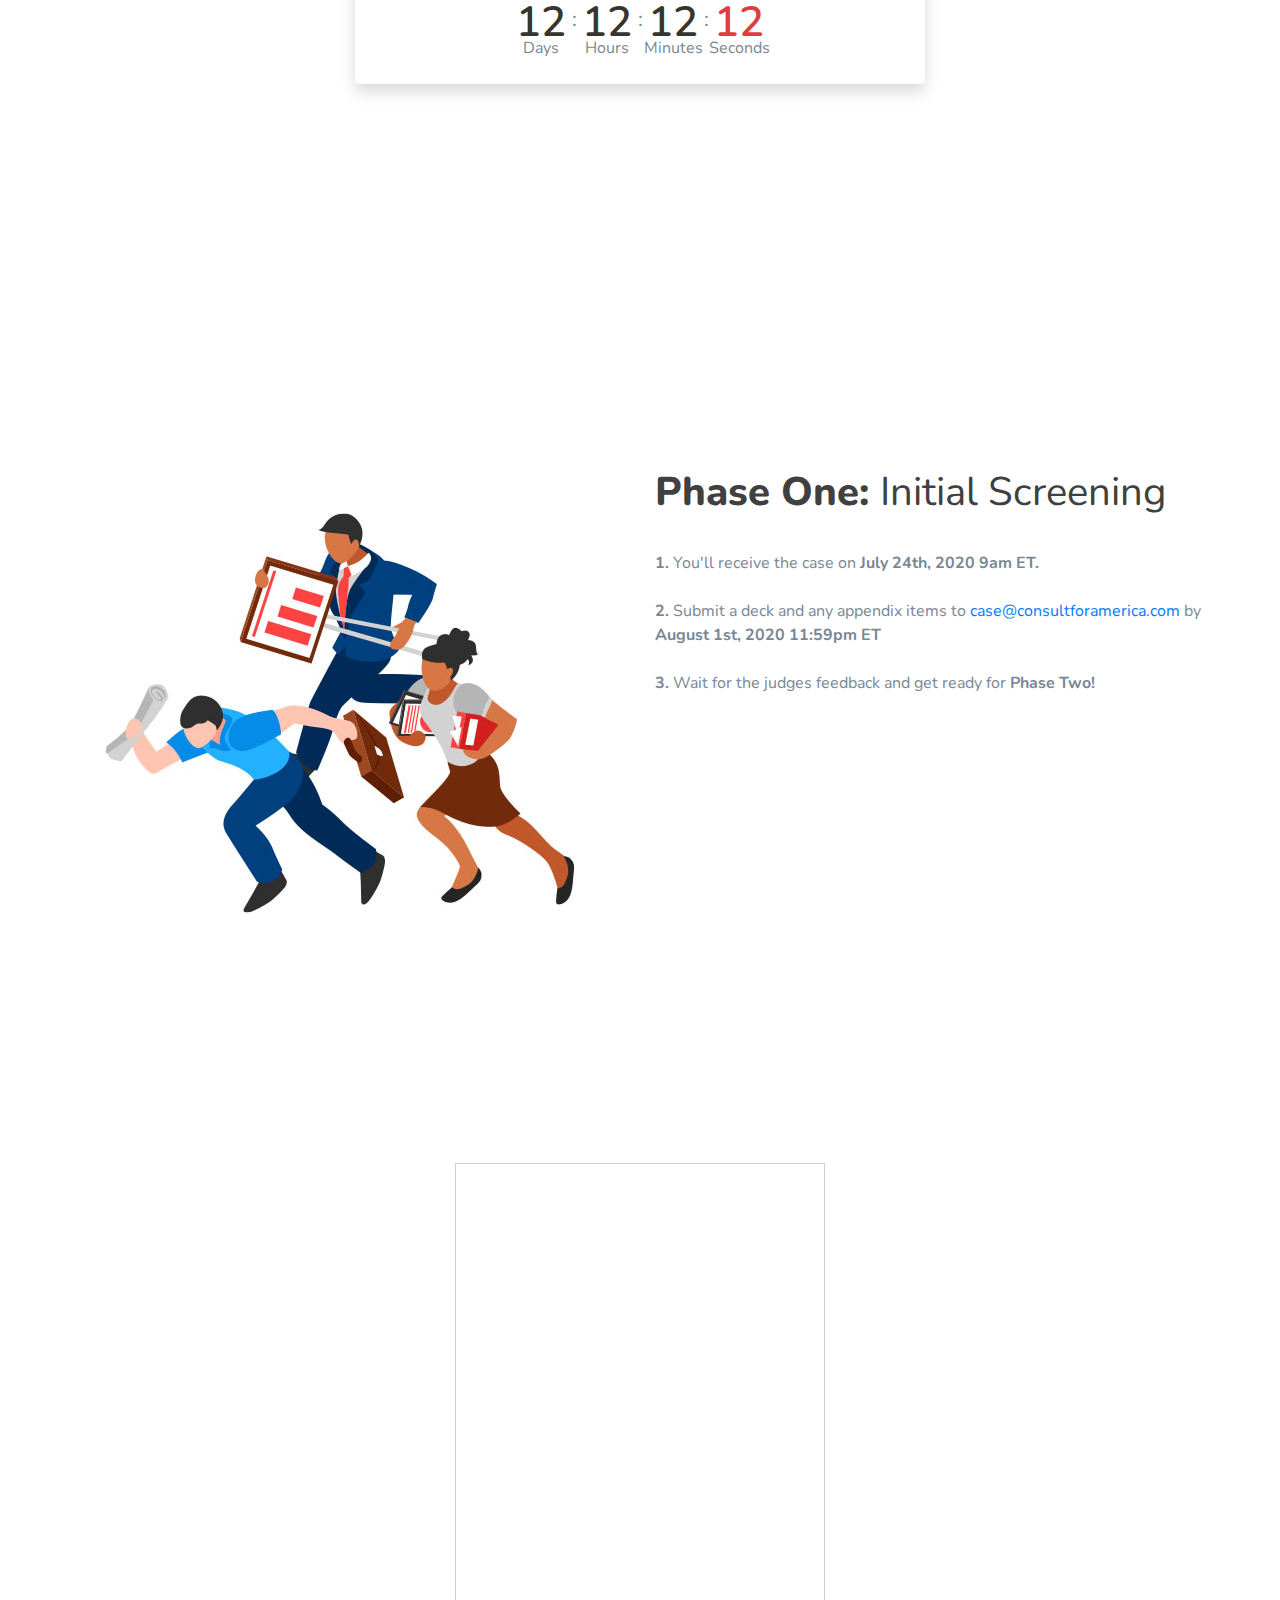
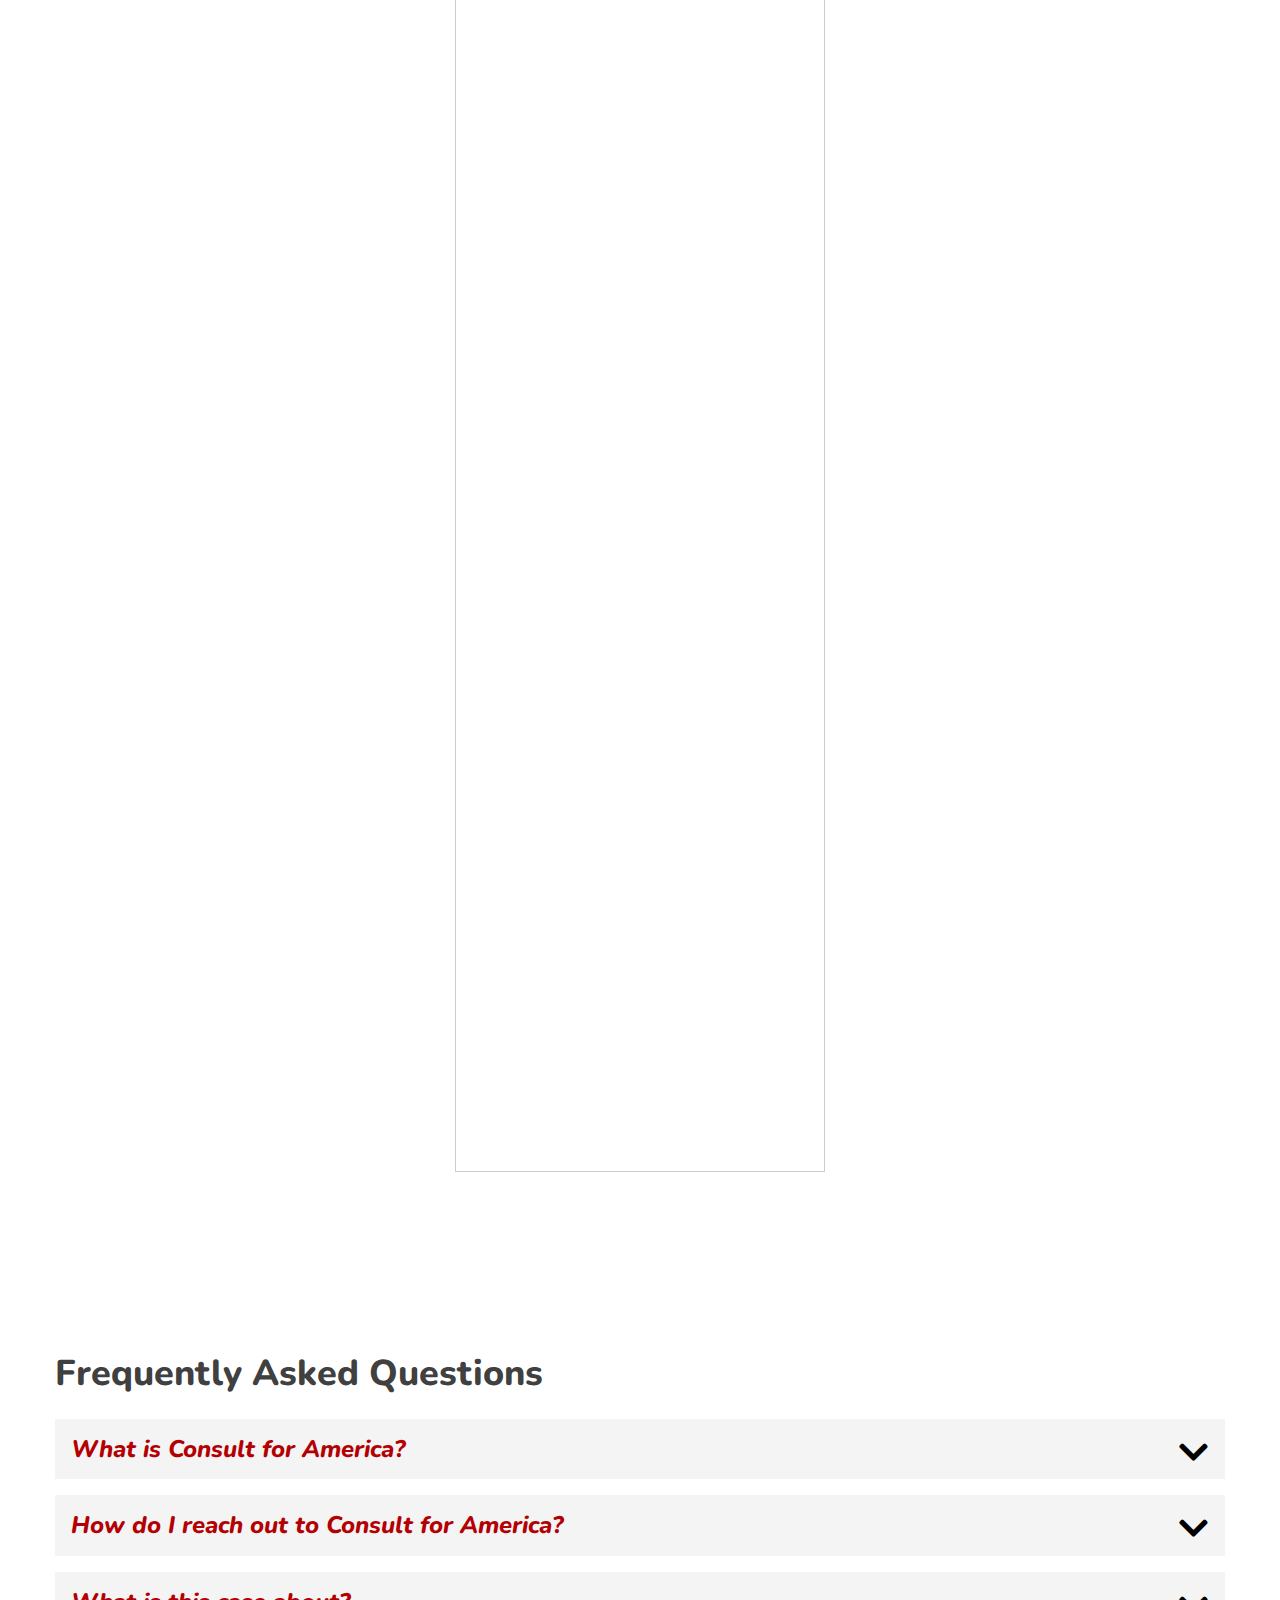
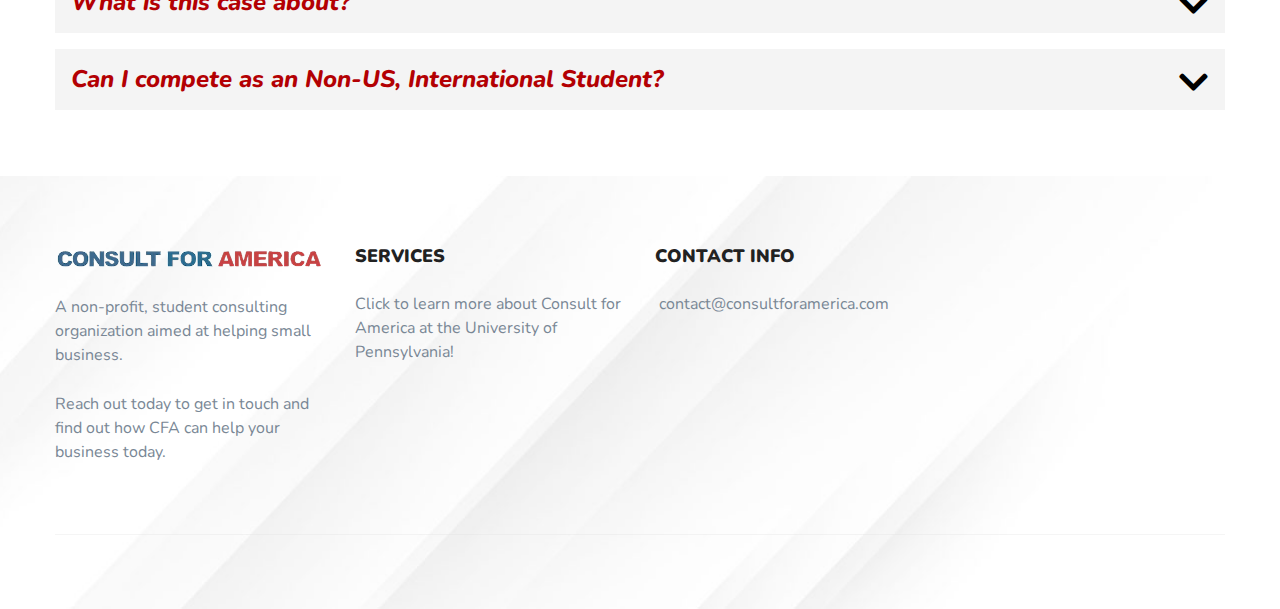
==== commit c871da5c: "Update index.html" ====
--- a/index.html
+++ b/index.html
@@ -114,9 +114,9 @@
                     <div class="col-lg-7">
                         <div class="header-hero-content">
                             <h1 class="hero-title wow fadeInUp" data-wow-duration="1s" data-wow-delay="0.2s"><b>Presenting the <br>
-                            Consult for America &nbsp;</b>&nbsp; <br> <span><strong>Case Competition.</strong></span>  <b>&nbsp;</b></h1>
-                             <h1 class="text wow fadeInUp" data-wow-duration="1s" data-wow-delay="0.5s" style="visibility: visible; animation-duration: 1s; animation-delay: 0.5s; animation-name: fadeInUp;">Designed by College Students for Small Business.<br><b>Held on August 15th.</b></h1>
-							<p class="text wow fadeInUp" data-wow-duration="1s" data-wow-delay="0.5s" style="visibility: visible; animation-duration: 1s; animation-delay: 0.5s; animation-name: fadeInUp;">Help your community rebuild after the devastating impact of COVID-19. Drive social impact through innovation and ideation. Register for our small business case competition, where teams across the nation compete to solve problems unique to small business. Top teams will receive prizes!</p>
+                            Consult for America &nbsp;</b>&nbsp; <br> <span><strong>Case Competition</strong></span>  <b>&nbsp;</b></h1>
+                             <h1 class="text wow fadeInUp" data-wow-duration="1s" data-wow-delay="0.5s" style="visibility: visible; animation-duration: 1s; animation-delay: 0.5s; animation-name: fadeInUp;">Designed by College Students About Small Business.<br><b>Held on August 15th. 2020.</b></h1>
+							<p class="text wow fadeInUp" data-wow-duration="1s" data-wow-delay="0.5s" style="visibility: visible; animation-duration: 1s; animation-delay: 0.5s; animation-name: fadeInUp;">Help your community rebuild after the devastating impact of COVID-19. Drive social impact through innovation and ideation. Register for our small business case competition, where teams across the world compete to solve problems unique to small business. Top teams will receive prizes!</p>
 							<div class="header-singup wow fadeInUp col-xl-3 col-lg-4 col-md-3" data-wow-duration="1s" data-wow-delay="0.8s">
                                 <button class="main-btn" onclick="window.location.href='#register'">Register</button>
                           </div>
@@ -206,7 +206,7 @@
                             </div>
                             <div class="service-content media-body">
                                 <h4 class="service-title">Register by July 22, 2020, 11:59pm ET</h4>
-                                <p class="text">The Consult for America Case Competition is for teams of 4 total.&nbsp;</p>
+                                <p class="text">Get your team ready and keep an eye out for the case materials.&nbsp;</p>
                           </div>
                             <div class="shape shape-3"> </div>
                         </div> <!-- single service -->
@@ -217,7 +217,7 @@
                                 <img src="assets/images/service-6.png" alt="Icon">
                             </div>
                             <div class="service-content media-body">
-                                <h4 class="service-title">Receive your case materials on July 24!&nbsp;&nbsp;</h4>
+                                <h4 class="service-title">Receive your case materials on July 24, 2020!&nbsp;&nbsp;</h4>
                                 <p class="text">You'll receive your case materials a day later.&nbsp; &nbsp; &nbsp; &nbsp;&nbsp;</p>
                           </div>
                             <div class="shape shape-4">
@@ -323,8 +323,8 @@
                                     <div class="col-lg-6">
                                         <div class="our-services-content mt-45">
                                             <h3 class="services-title">Phase One: <span>Initial Screening</span></h3>
-                                            <p class="text"><b>1.</b> You'll receive the case on <b>July 24th, 9am ET.</b>  <br> <br> 
-                                                <b>2.</b> Submit a deck and any appendix items to <a href="mailto: case@consultforamerica.com">case@consultforamerica.com</a> by <b>August 1st, 11:59pm ET</b> <br> <br>
+                                            <p class="text"><b>1.</b> You'll receive the case on <b>July 24th, 2020 9am ET.</b>  <br> <br> 
+                                                <b>2.</b> Submit a deck and any appendix items to <a href="mailto: case@consultforamerica.com">case@consultforamerica.com</a> by <b>August 1st, 2020 11:59pm ET</b> <br> <br>
                                                 <b>3.</b> Wait for the judges feedback and get ready for <b>Phase Two!</b></p>
                                         </div> <!-- our services content -->
                                     </div>
@@ -403,7 +403,7 @@
                 </div>
                 <div id="collapse1" class="panel-collapse collapse" role="tabpanel" aria-labelledby="heading1">
                   <div class="panel-body px-3 mb-4">
-                    <p>Email us at <a href="mailto: case@consultforamerica.com">case@consultforamerica.com</a> ! </p>
+                    <p>Email us at <a href="mailto: case@consultforamerica.com">case@consultforamerica.com</a></p>
                   </div>
                 </div>
               </div>
@@ -418,7 +418,7 @@
                 </div>
                 <div id="collapse2" class="panel-collapse collapse" role="tabpanel" aria-labelledby="heading2">
                   <div class="panel-body px-3 mb-4">
-                    <p>This case is about helping a small business in Philadelphia, although it can be applied to any city across the United States. You’ll get more details on July 24th!</p>
+                    <p>This case is about helping a small business in Philadelphia, although it can be applied to any city across the United States. You’ll get more details on July 24th, 2020!</p>
                   </div>
                 </div>
               </div>
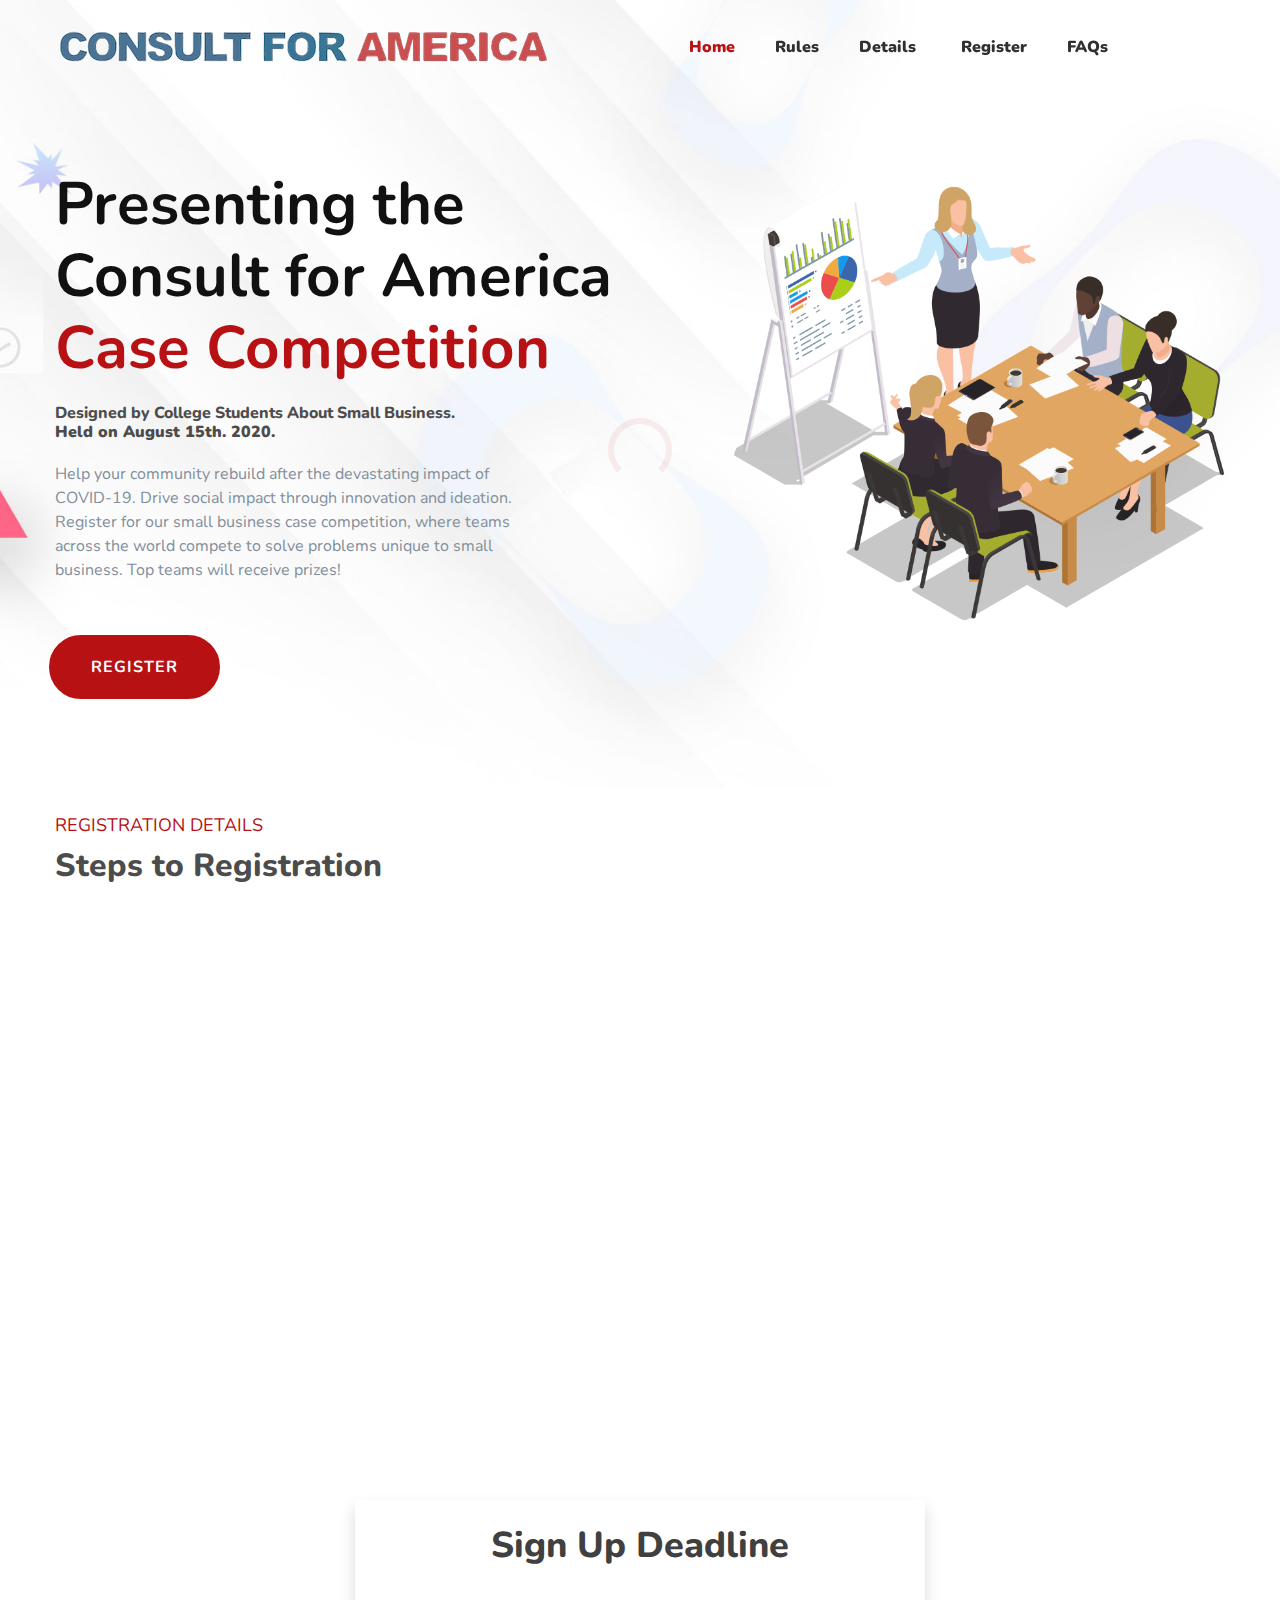
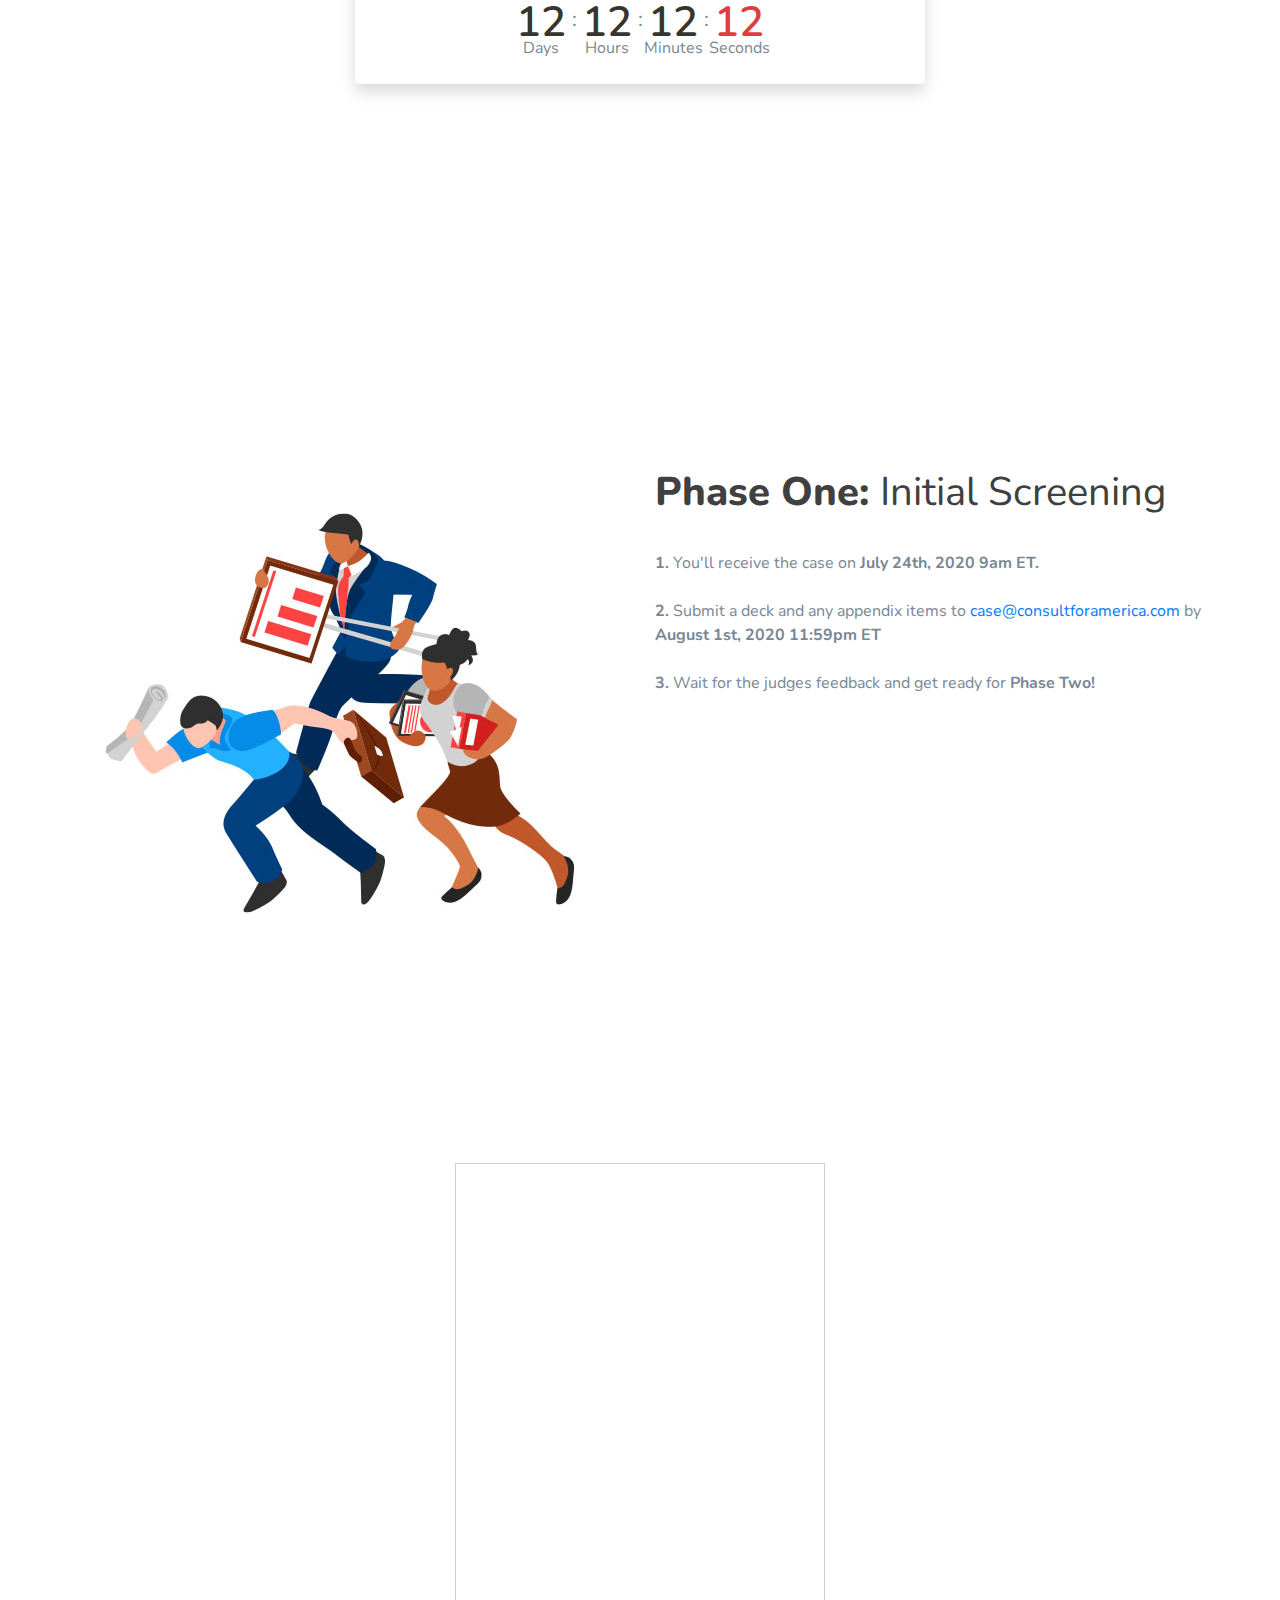
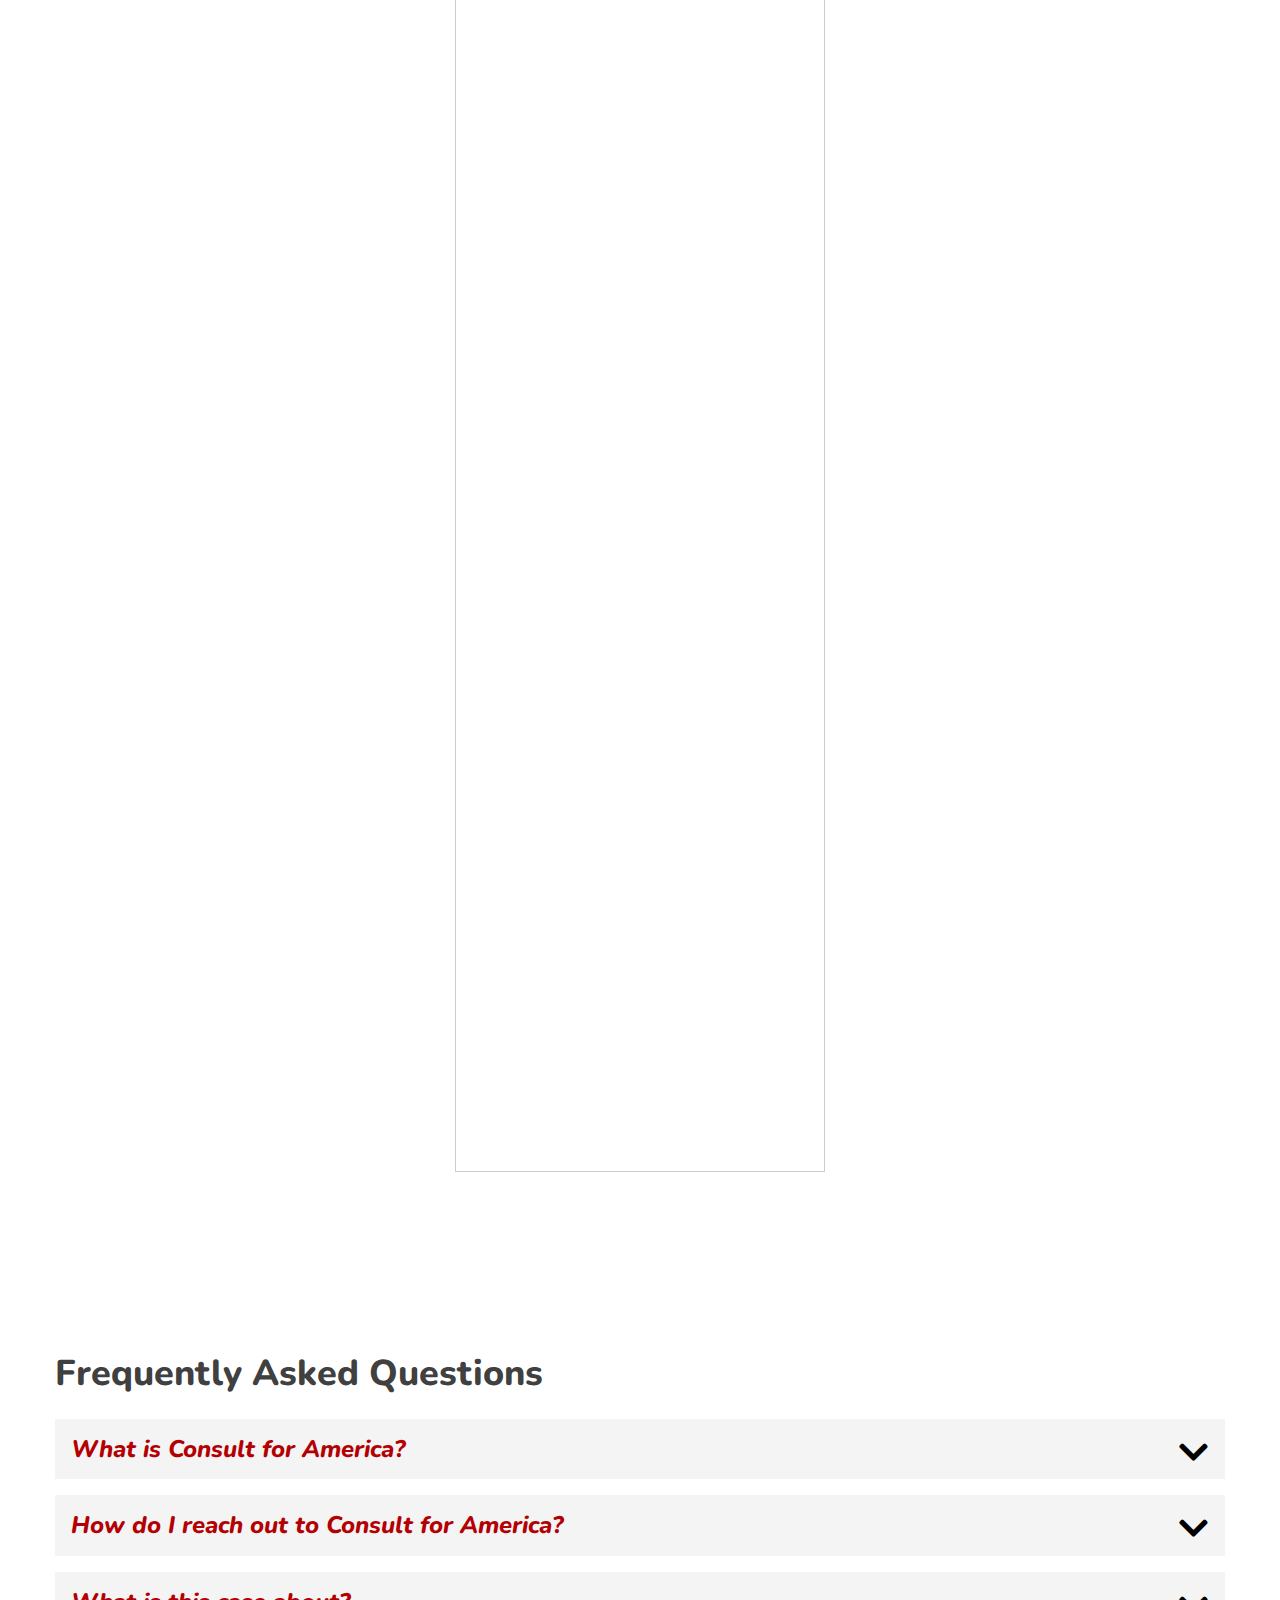
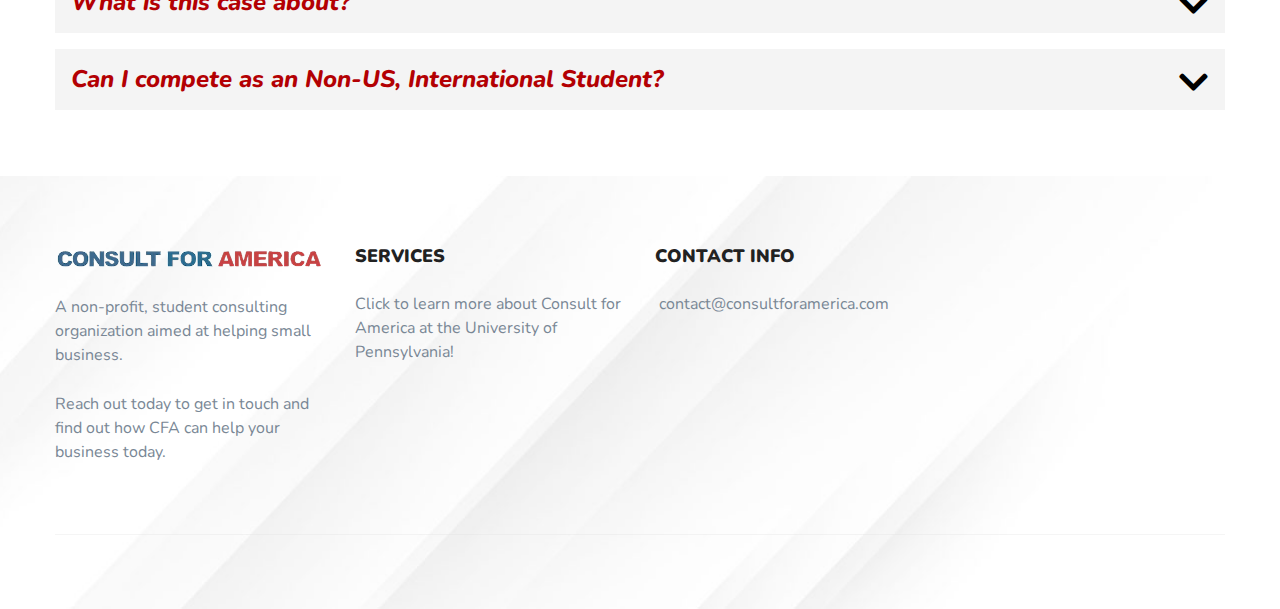
==== commit 1a962309: "Update index.html" ====
--- a/index.html
+++ b/index.html
@@ -9,6 +9,7 @@
     
     <meta name="description" content="">
     <meta name="viewport" content="width=device-width, initial-scale=1">
+    <meta property="og:image" content="assets/images/CFAN Logo 1.png" />
 
     <!--====== Favicon Icon ======-->
     <link rel="shortcut icon" href="assets/images/favicon.png" type="image/png">
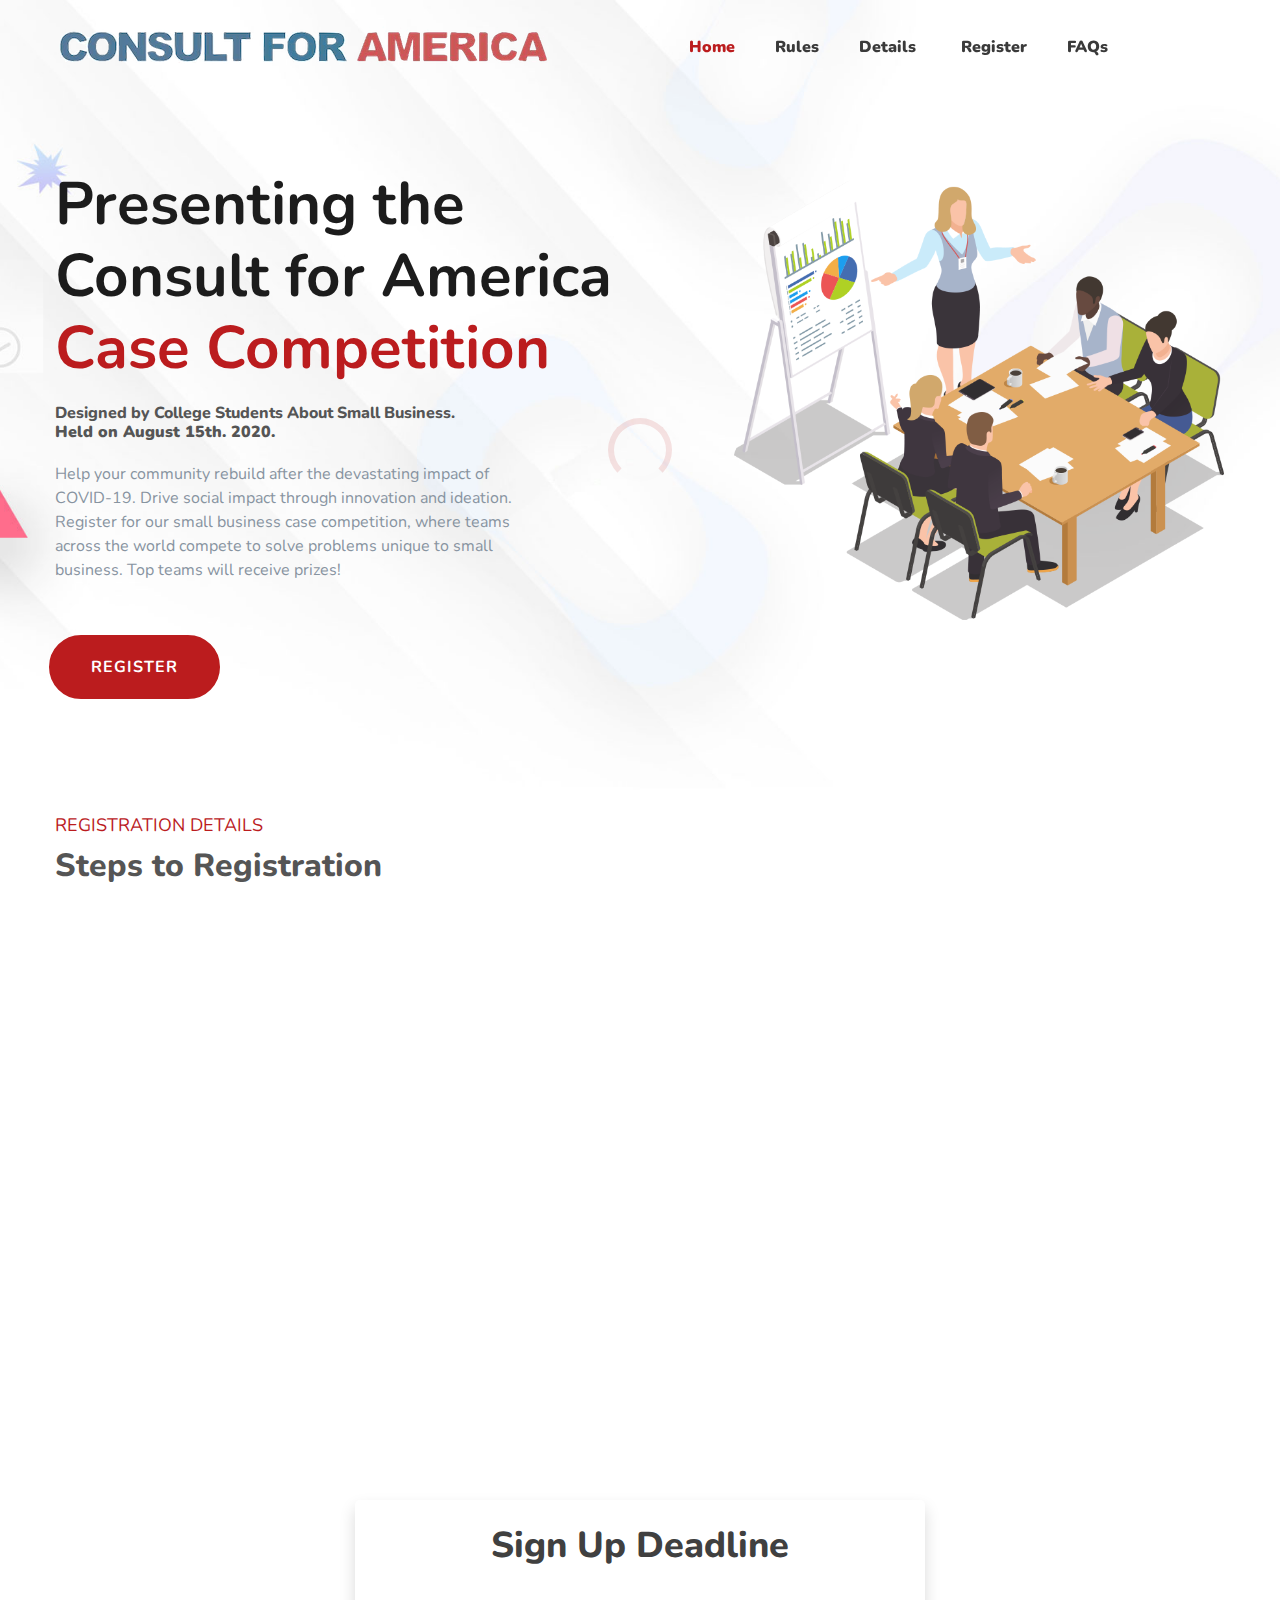
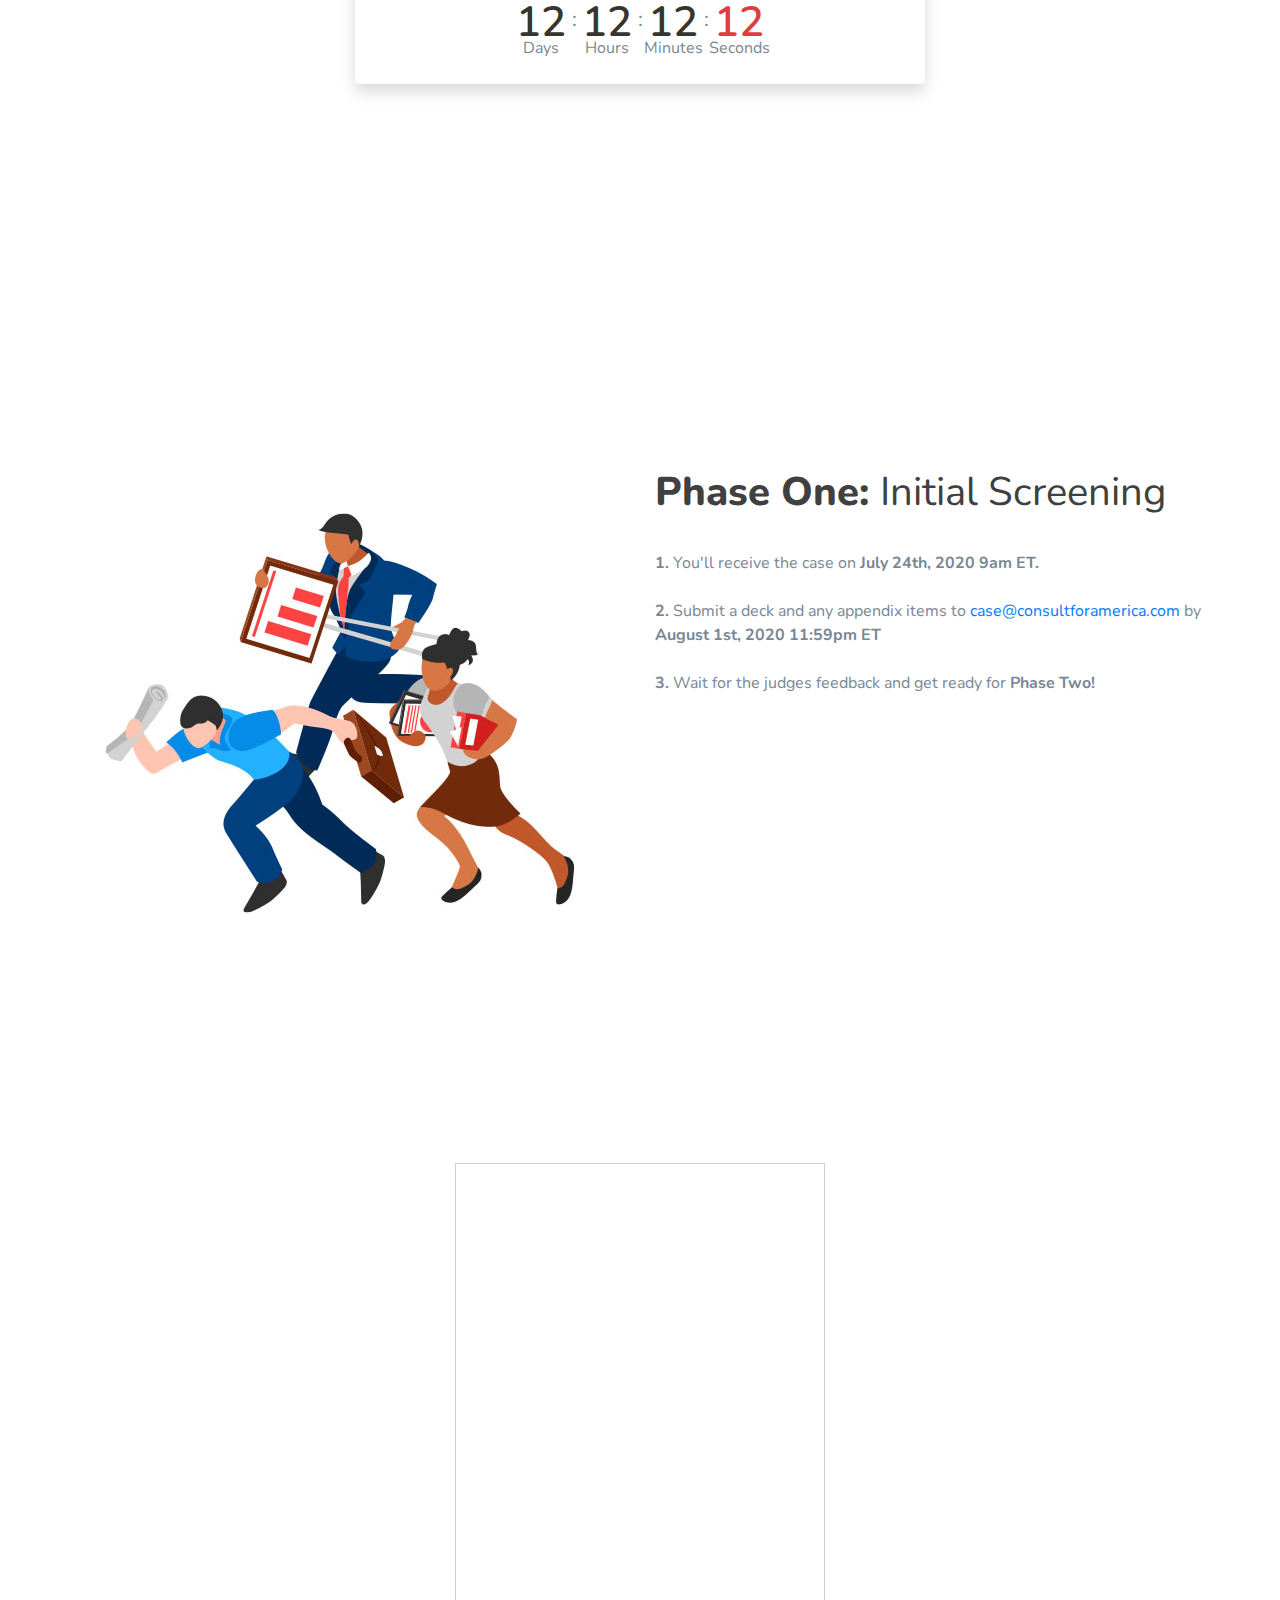
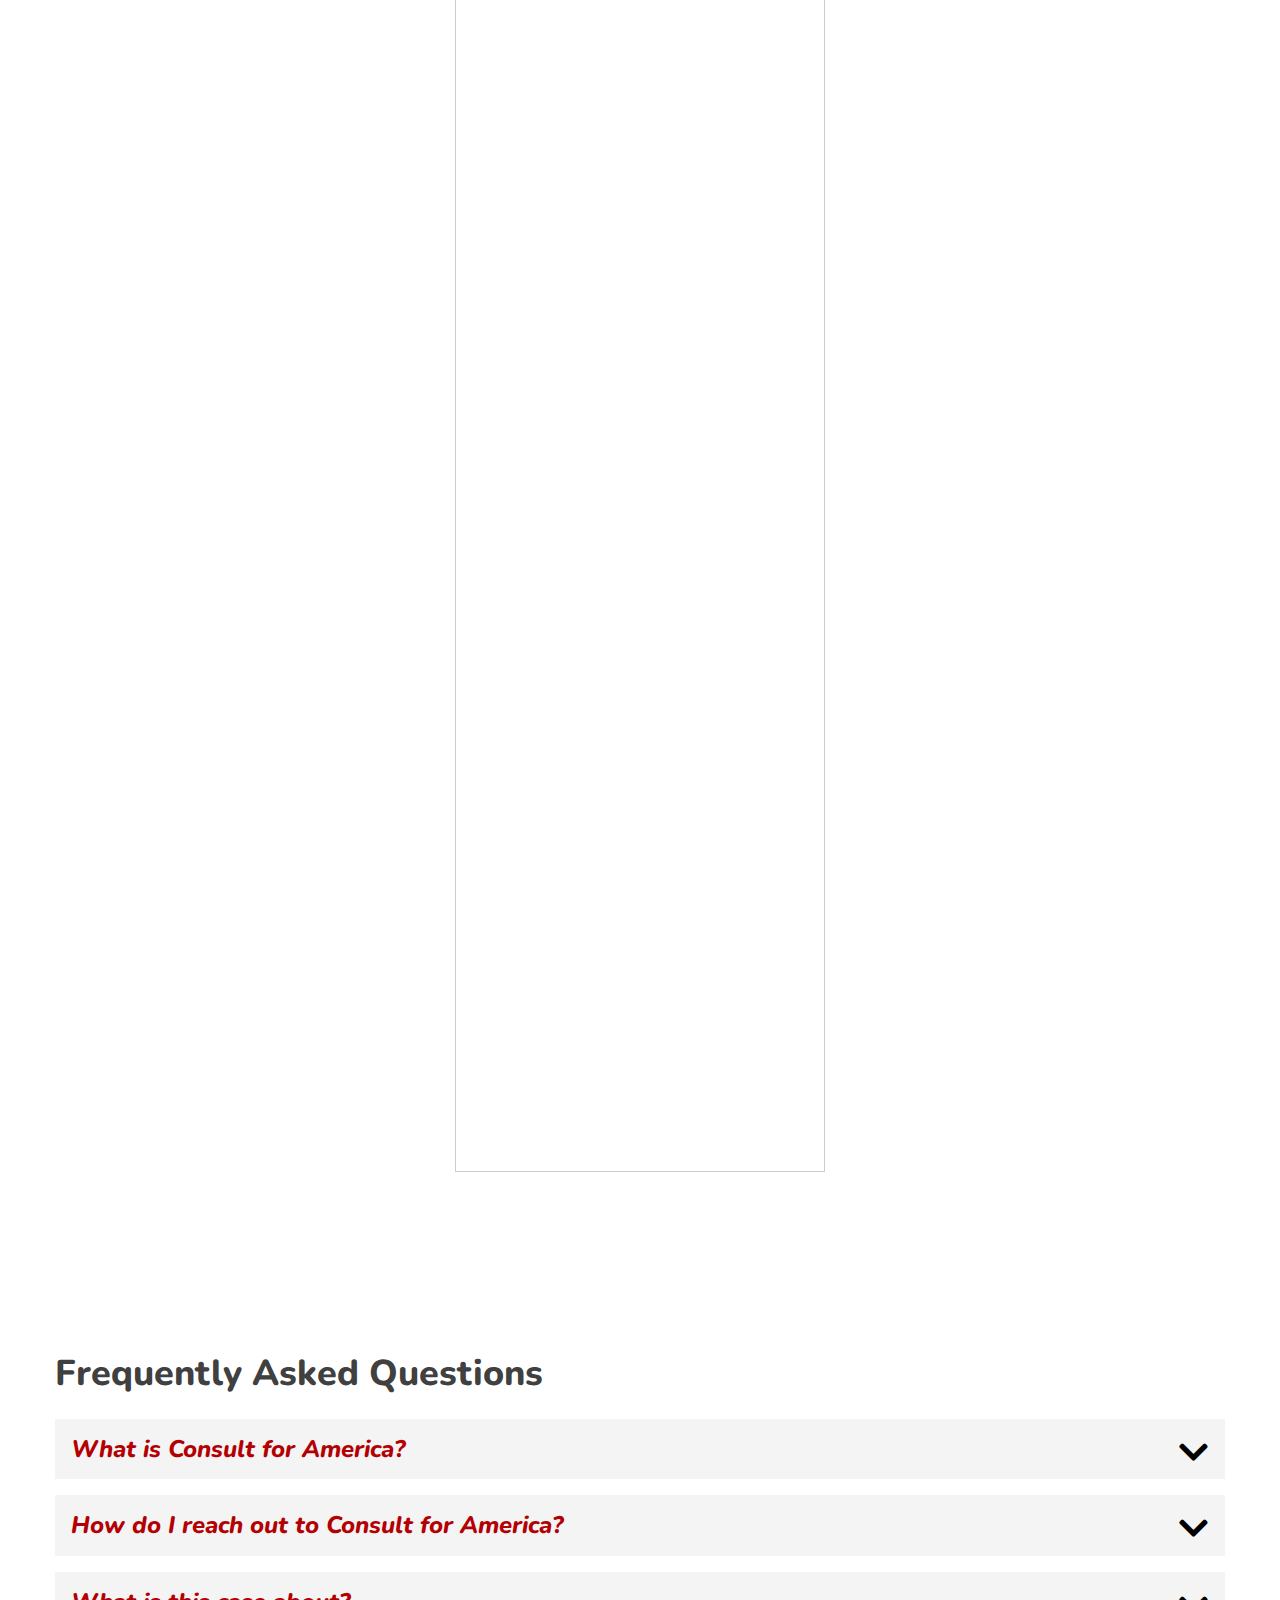
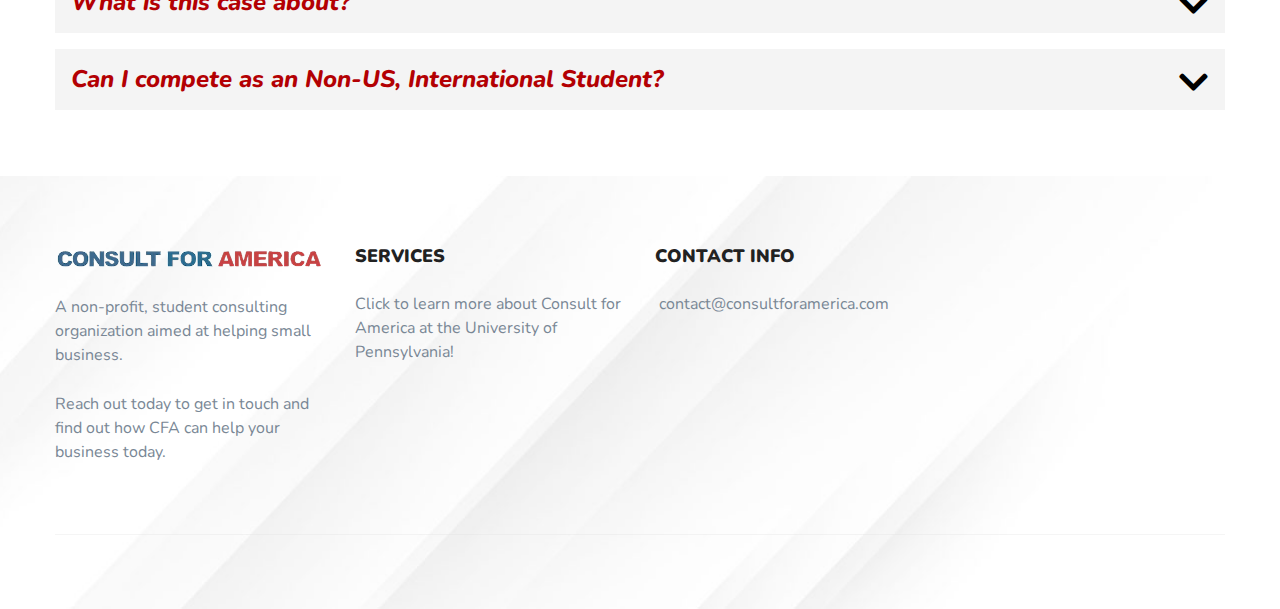
==== commit d2e7d378: "updated favicon" ====
--- a/index.html
+++ b/index.html
@@ -12,7 +12,7 @@
     <meta property="og:image" content="assets/images/CFAN Logo 1.png" />
 
     <!--====== Favicon Icon ======-->
-    <link rel="shortcut icon" href="assets/images/favicon.png" type="image/png">
+    <link rel="shortcut icon" href="assets/images/cfa_favicon.png" type="image/png">
         
     <!--====== Slick CSS ======-->
     <link rel="stylesheet" href="assets/css/slick.css">
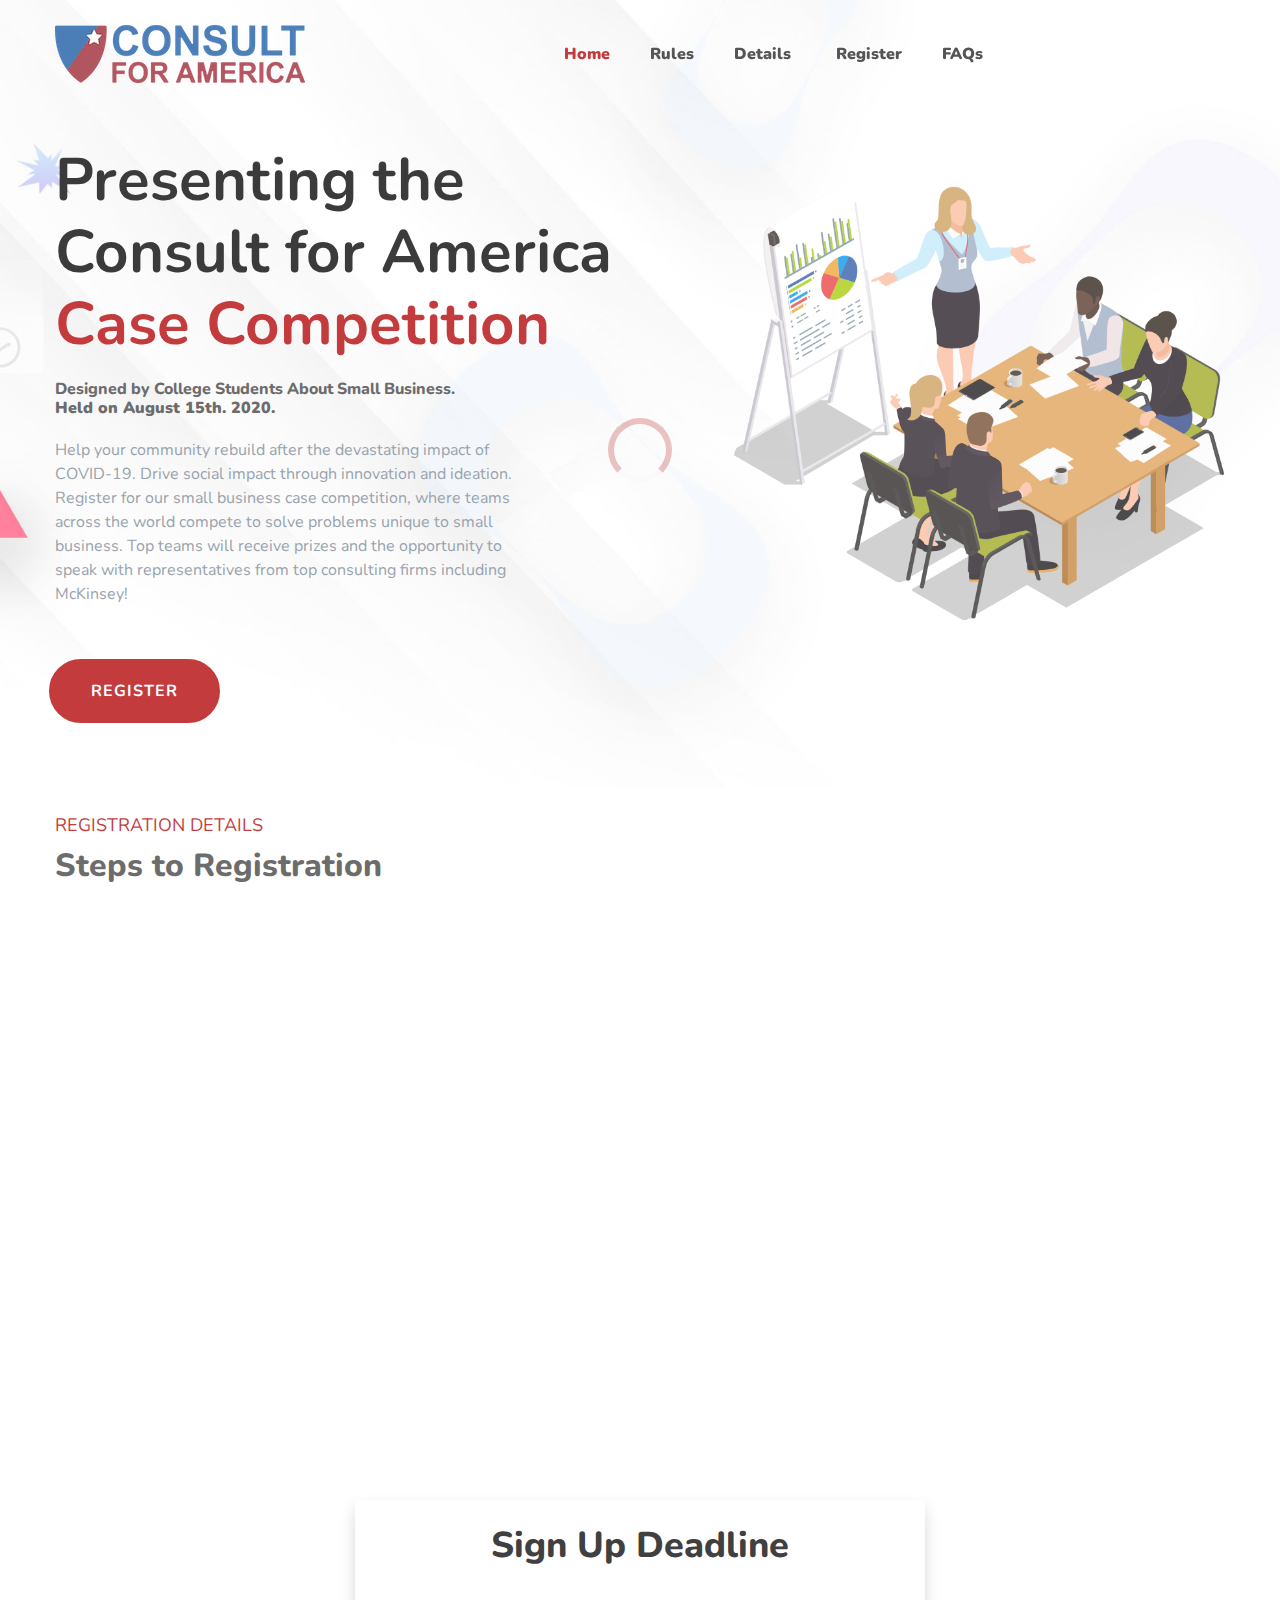
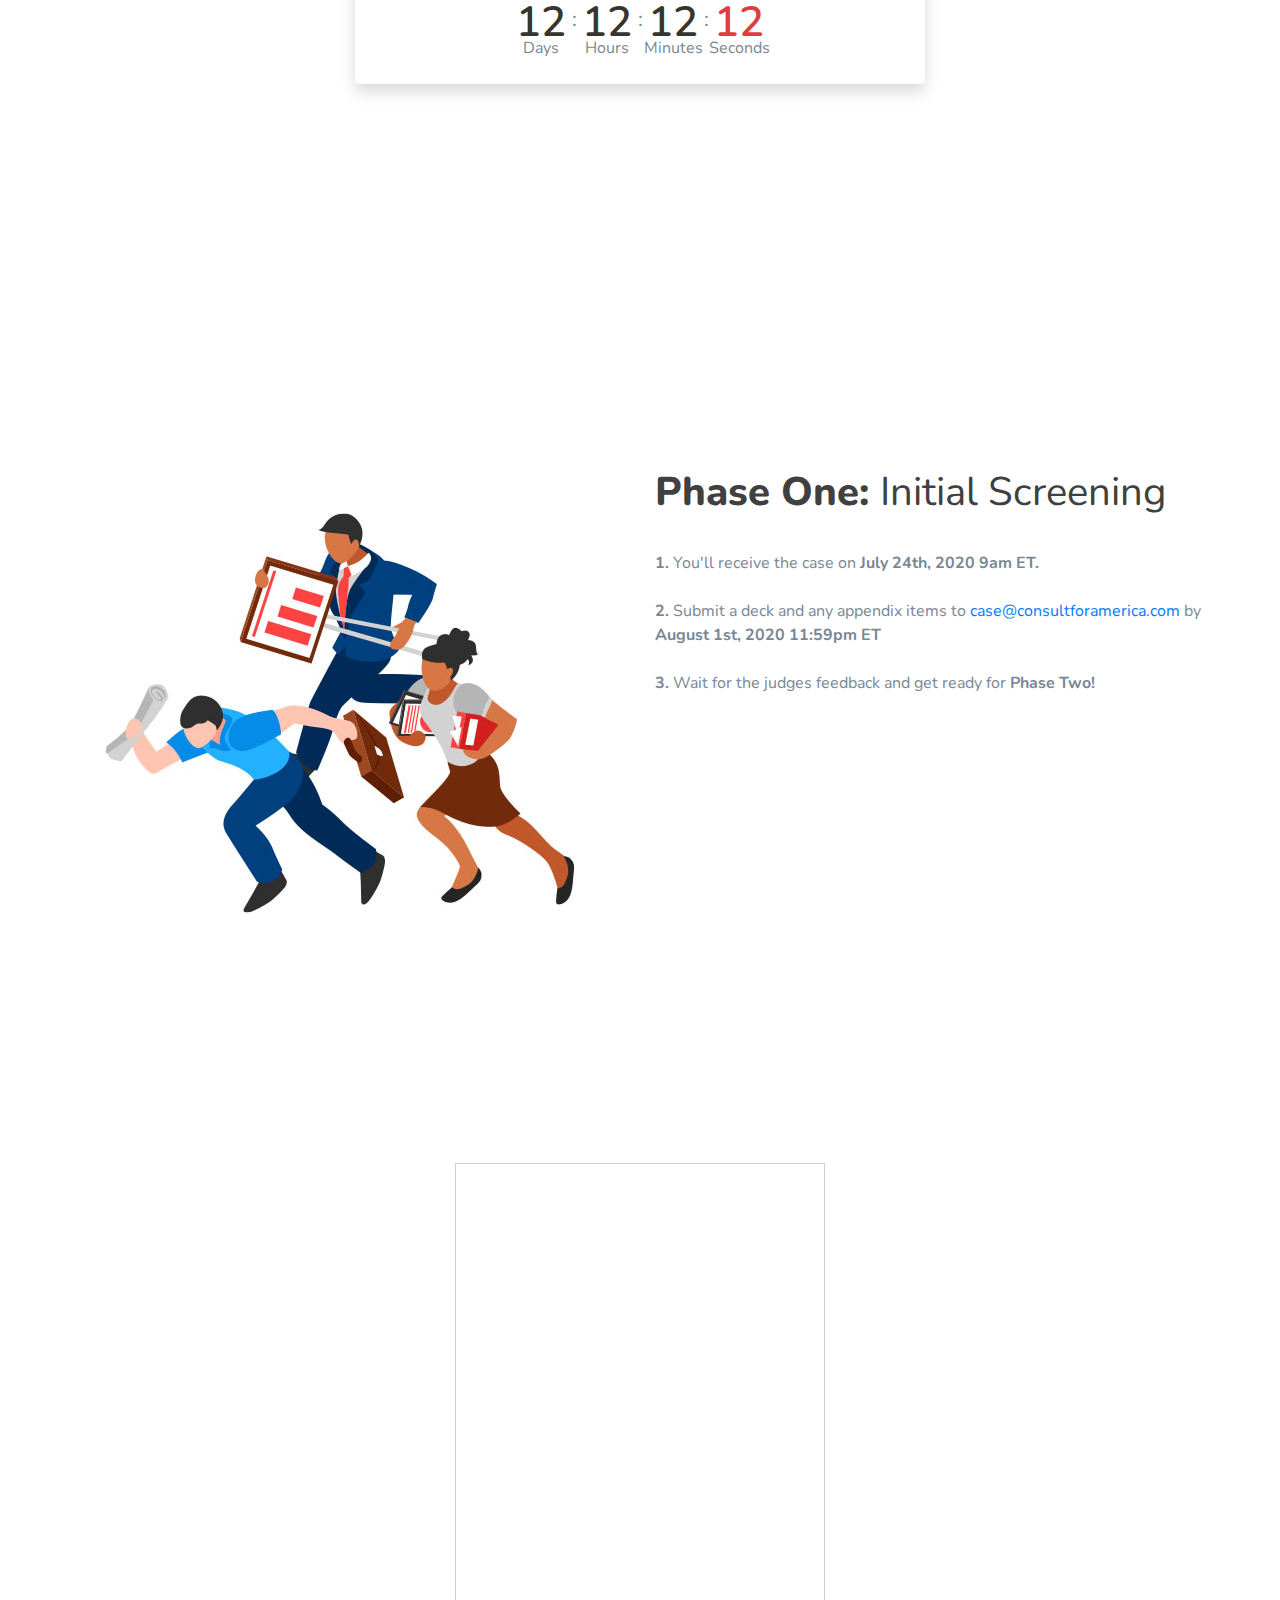
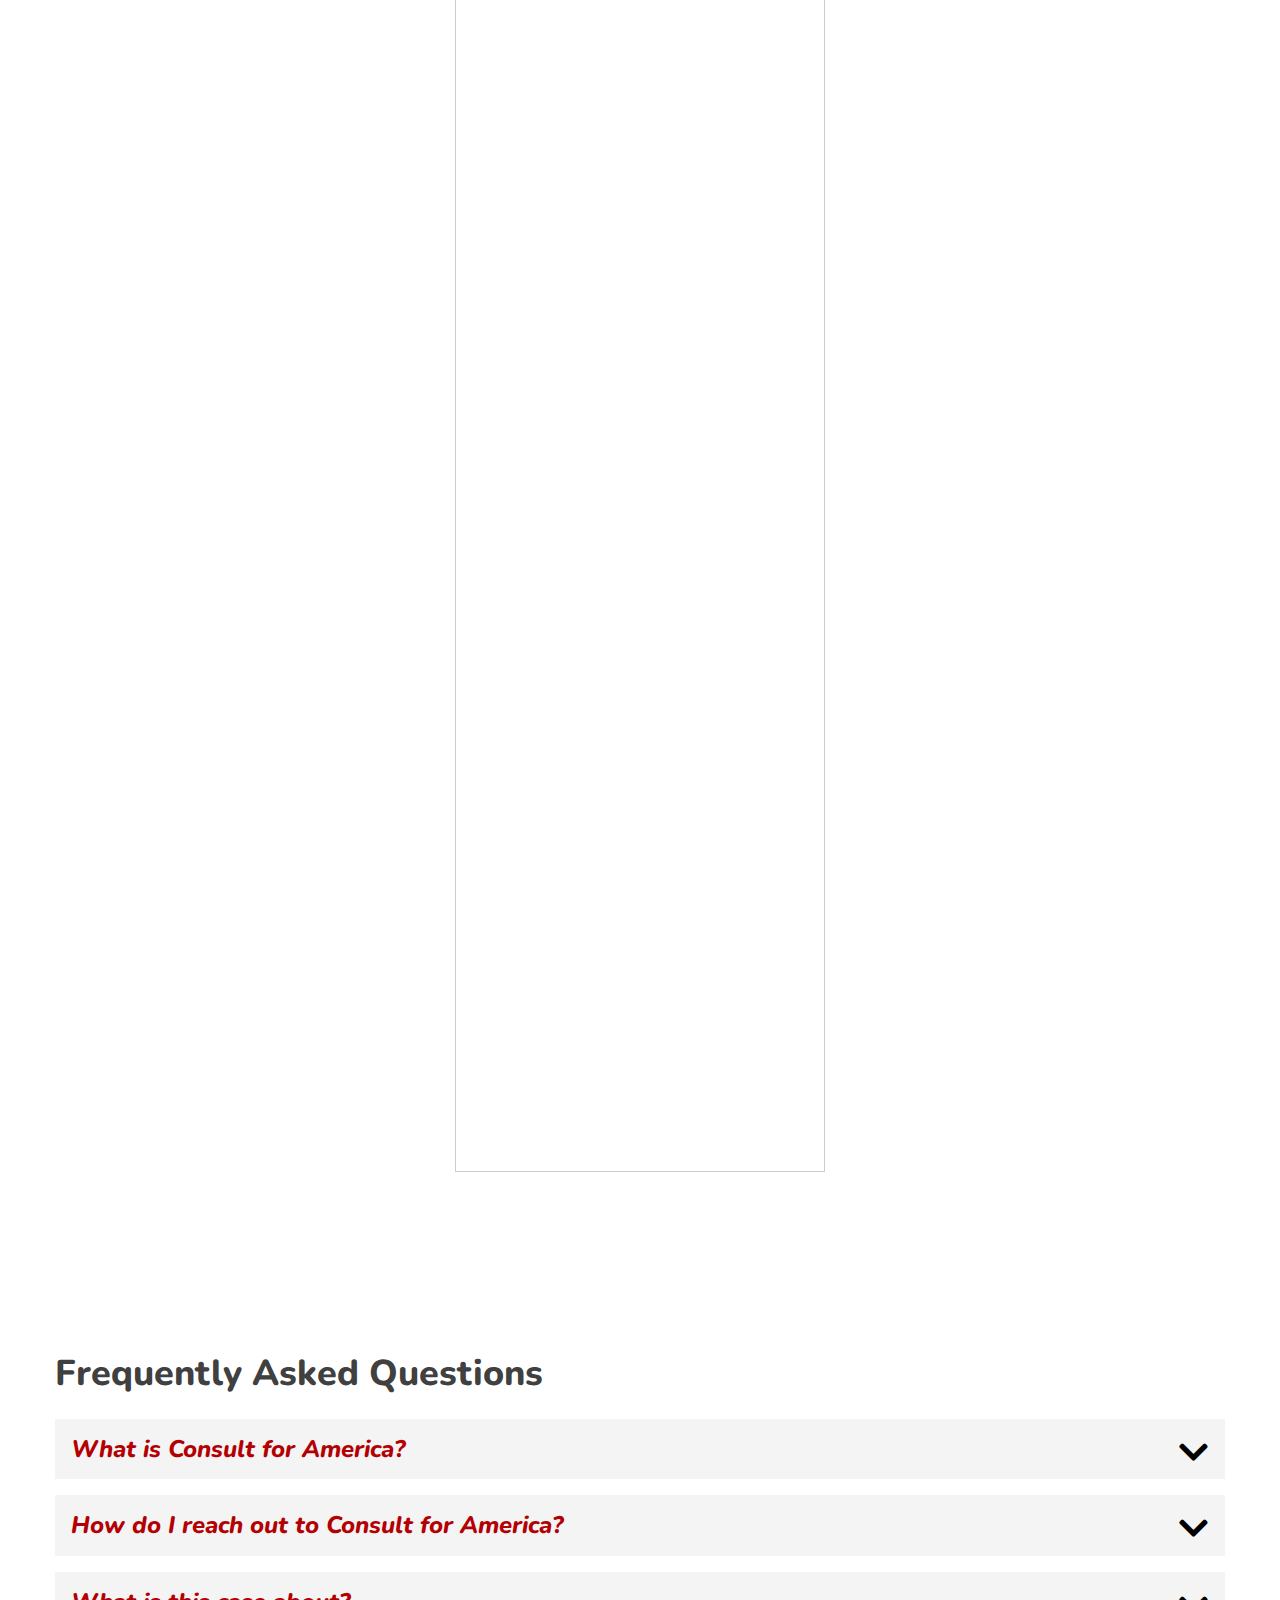
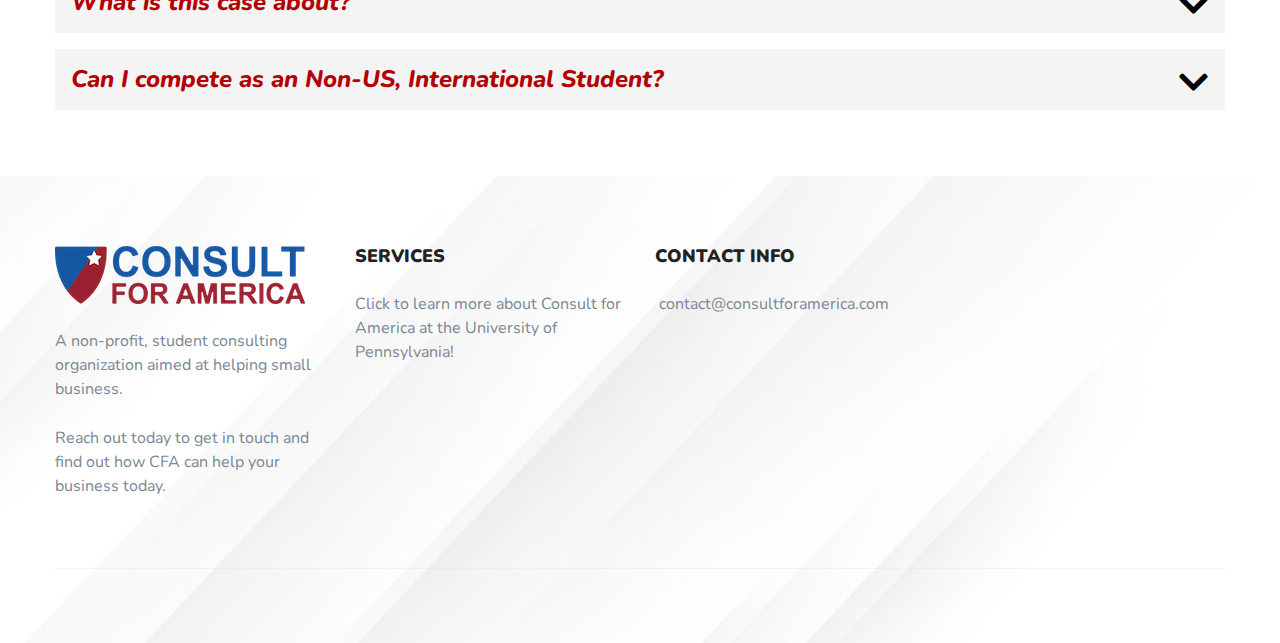
==== commit 52ed85cc: "Update index.html" ====
--- a/index.html
+++ b/index.html
@@ -117,7 +117,11 @@
                             <h1 class="hero-title wow fadeInUp" data-wow-duration="1s" data-wow-delay="0.2s"><b>Presenting the <br>
                             Consult for America &nbsp;</b>&nbsp; <br> <span><strong>Case Competition</strong></span>  <b>&nbsp;</b></h1>
                              <h1 class="text wow fadeInUp" data-wow-duration="1s" data-wow-delay="0.5s" style="visibility: visible; animation-duration: 1s; animation-delay: 0.5s; animation-name: fadeInUp;">Designed by College Students About Small Business.<br><b>Held on August 15th. 2020.</b></h1>
-							<p class="text wow fadeInUp" data-wow-duration="1s" data-wow-delay="0.5s" style="visibility: visible; animation-duration: 1s; animation-delay: 0.5s; animation-name: fadeInUp;">Help your community rebuild after the devastating impact of COVID-19. Drive social impact through innovation and ideation. Register for our small business case competition, where teams across the world compete to solve problems unique to small business. Top teams will receive prizes!</p>
+							<p class="text wow fadeInUp" data-wow-duration="1s" data-wow-delay="0.5s" style="visibility: visible; animation-duration: 1s; 
+                            animation-delay: 0.5s; animation-name: fadeInUp;
+                            ">Help your community rebuild after the devastating impact of COVID-19. Drive social impact through innovation and ideation. 
+                            Register for our small business case competition, where teams across the world compete to solve problems unique to small business. 
+                            Top teams will receive prizes and the opportunity to speak with representatives from top consulting firms including McKinsey!</p>
 							<div class="header-singup wow fadeInUp col-xl-3 col-lg-4 col-md-3" data-wow-duration="1s" data-wow-delay="0.8s">
                                 <button class="main-btn" onclick="window.location.href='#register'">Register</button>
                           </div>
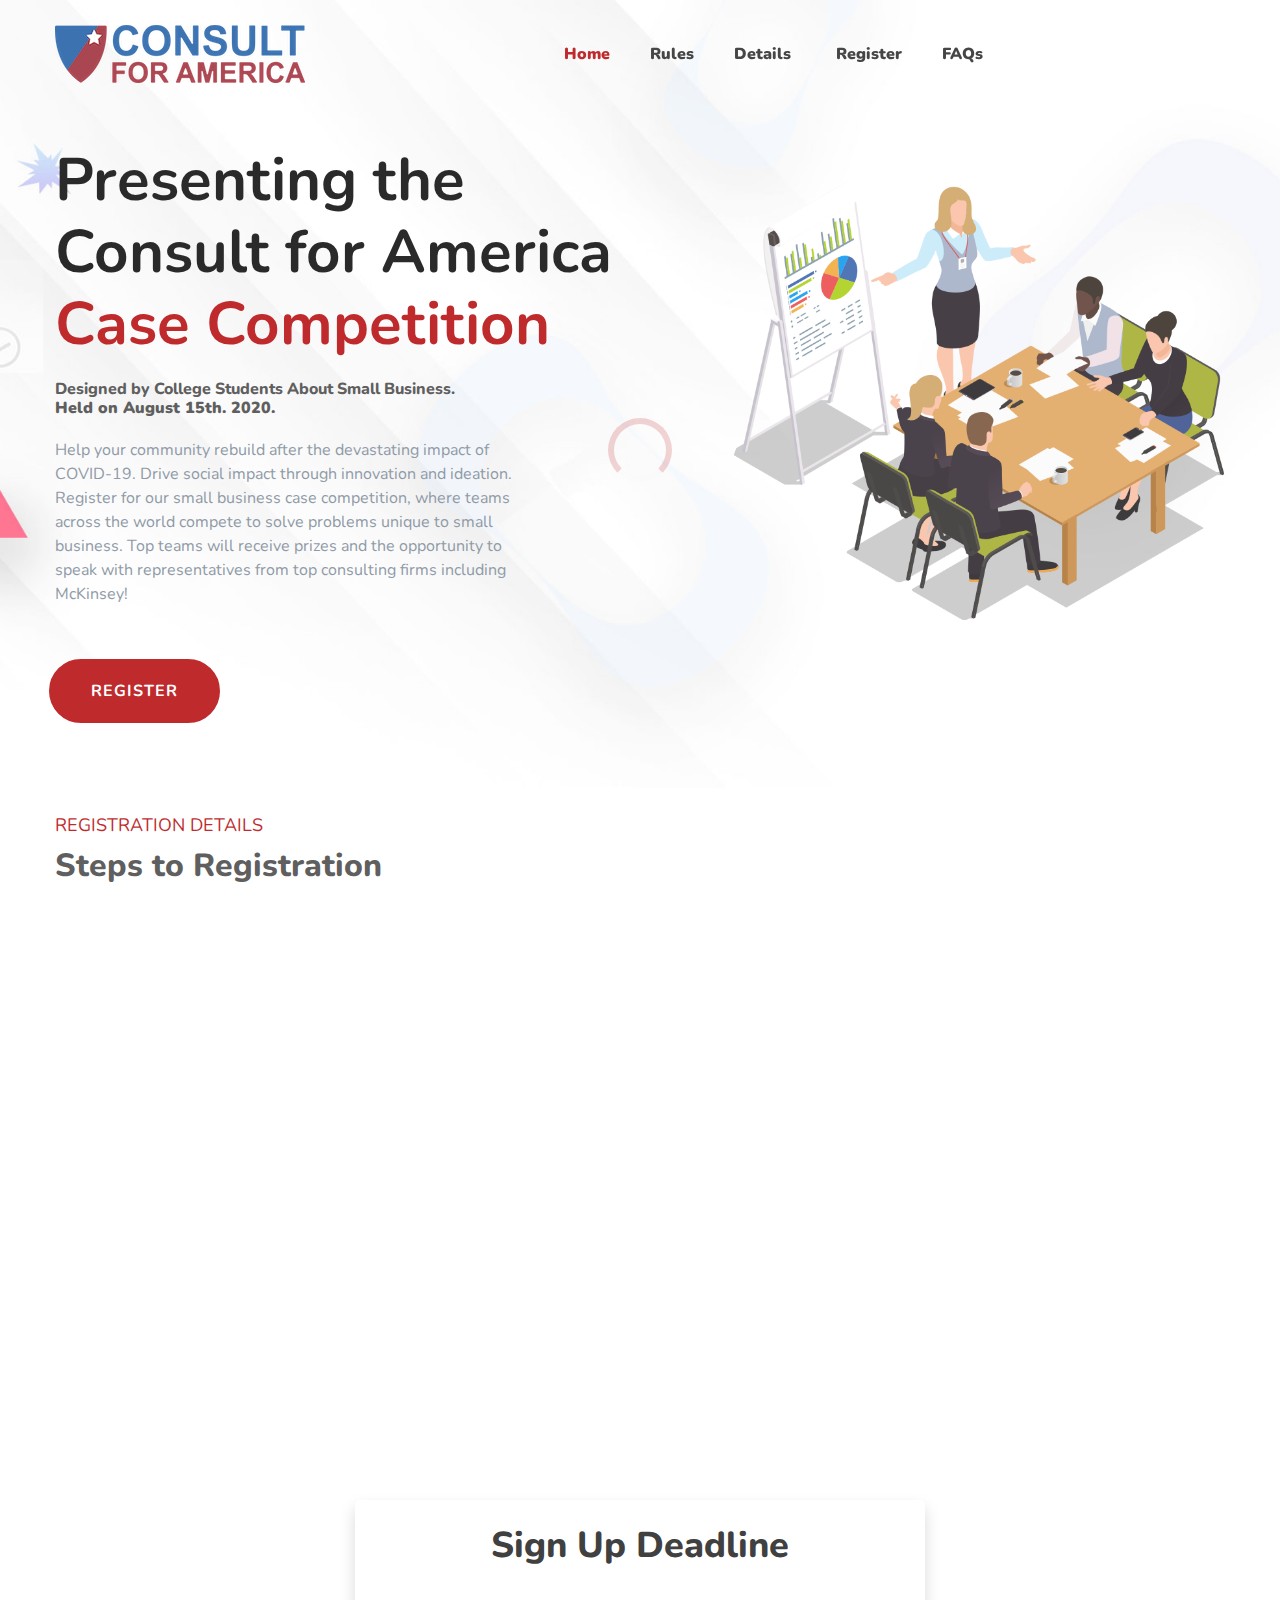
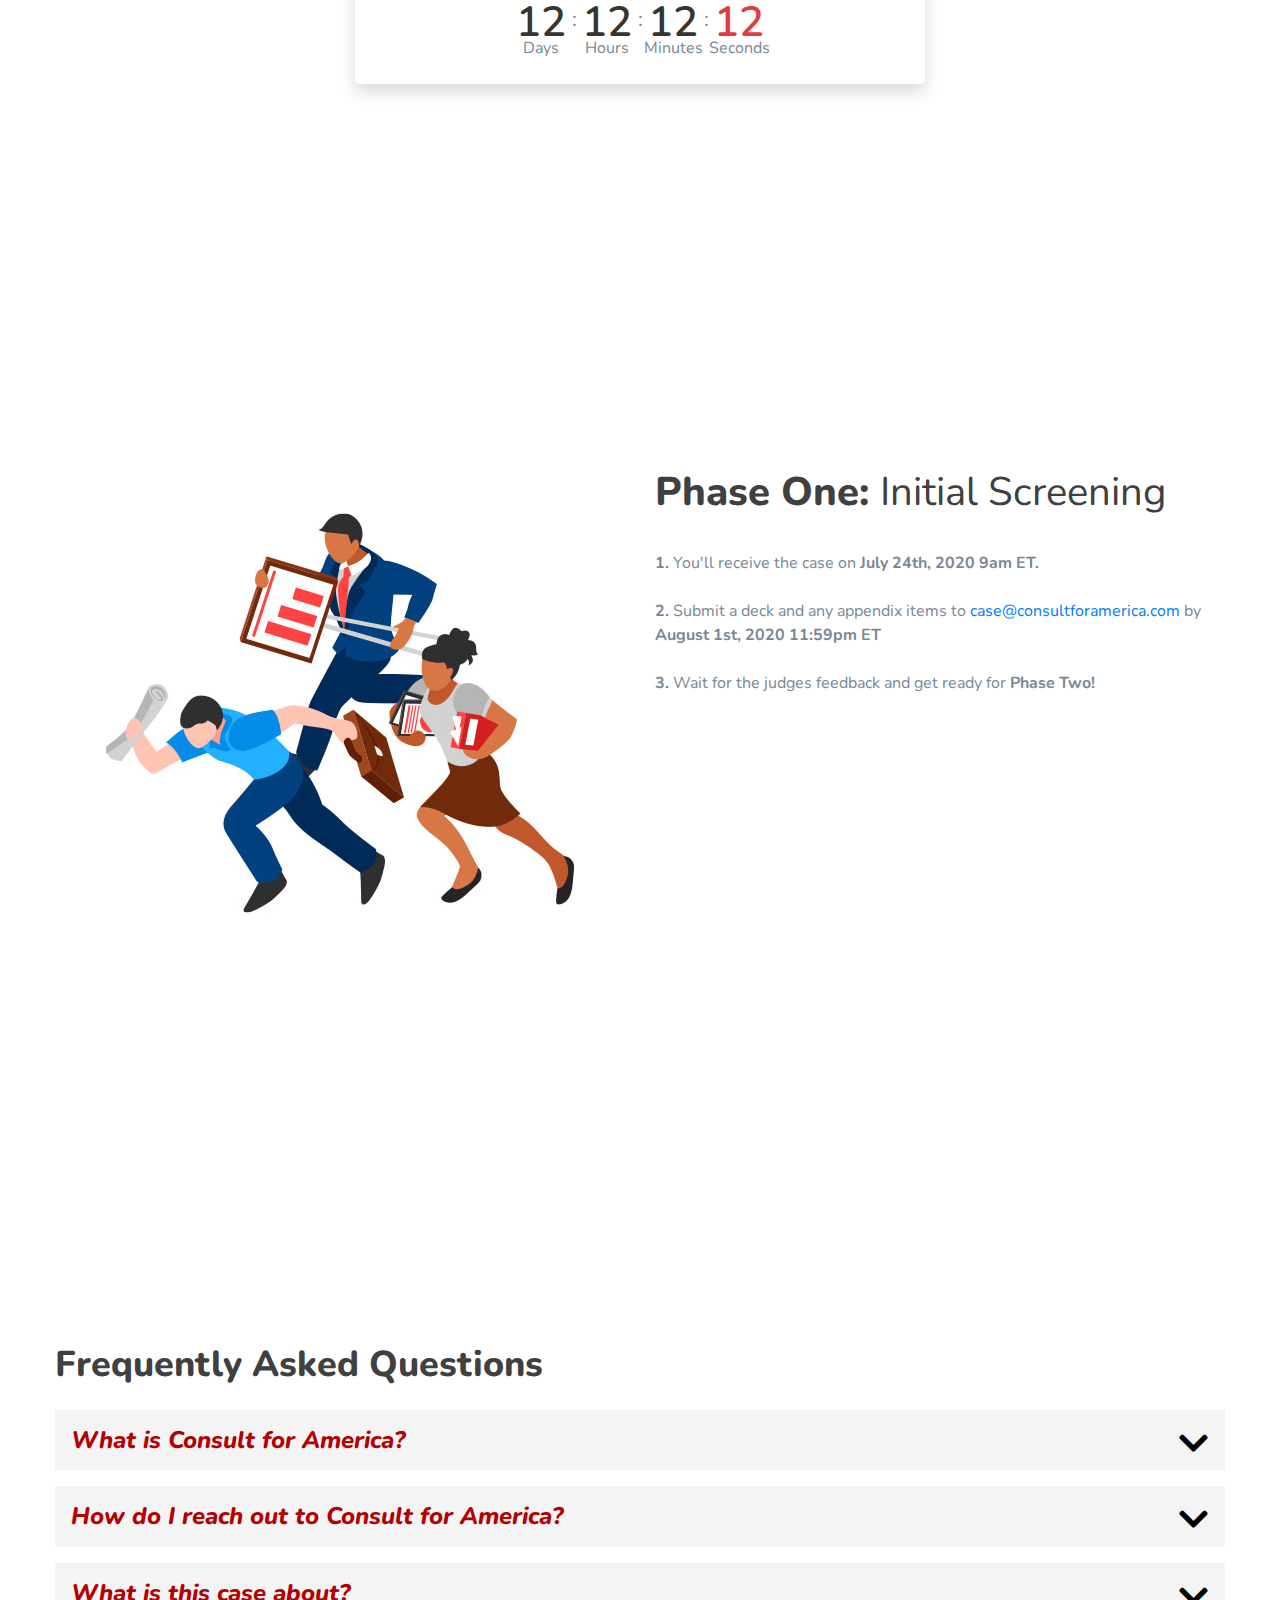
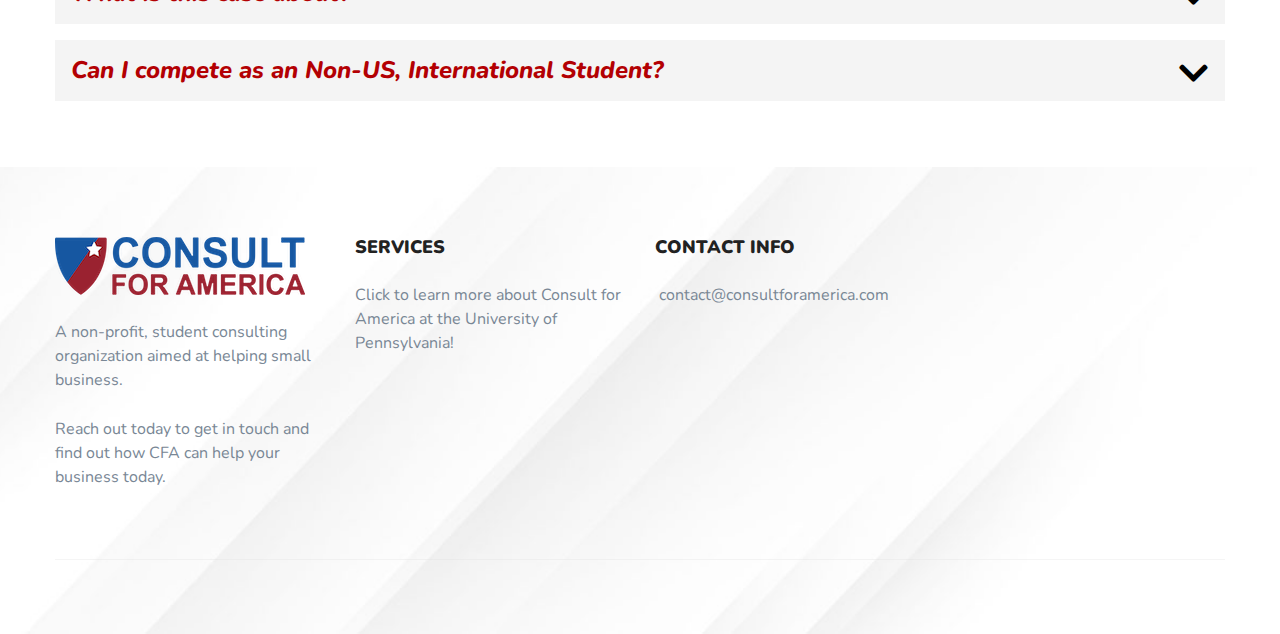
==== commit ba990e6c: "Update index.html" ====
--- a/index.html
+++ b/index.html
@@ -363,17 +363,19 @@
 
     <!-- PHASE PART END   -->
     
-    <!--====== REGISTRATION PART START ======-->
+    <!--====== REGISTRATION PART STARTS ======-->
     <section id="register" class="contact-area pt-120 pb-120">
         <div class="container">
             <div class="row justify-content-center">
                 <div class="col-lg-4">
                     <div class="section-title text-center pb-20 wow fadeInUp" data-wow-duration="1s" data-wow-delay="0.3s">
                         <h6 class="sub-title">Register</h6>
-                        <h4 class="title">Sign Up <span>Today.</span></h4>
-                    </div> <!-- section title -->
+                        <h4 class="title">Registration has closed.</h4>
+                    </div>
+    <!--====== REGISTRATION FORM STARTS
                     <script src="https://static.airtable.com/js/embed/embed_snippet_v1.js"></script><iframe class="airtable-embed airtable-dynamic-height" src="https://airtable.com/embed/shrqEFEuLGyIcdail?backgroundColor=green" frameborder="0" onmousewheel="" width="100%" height="1609" style="background: transparent; border: 1px solid #ccc;"></iframe>
-    </section>
+====== REGISTRATION FORM ENDS ======-->
+                </section>
     <!--====== REGISTRATION PART ENDS ======-->
 
     <!--====== FAQ PART STARTS ======-->
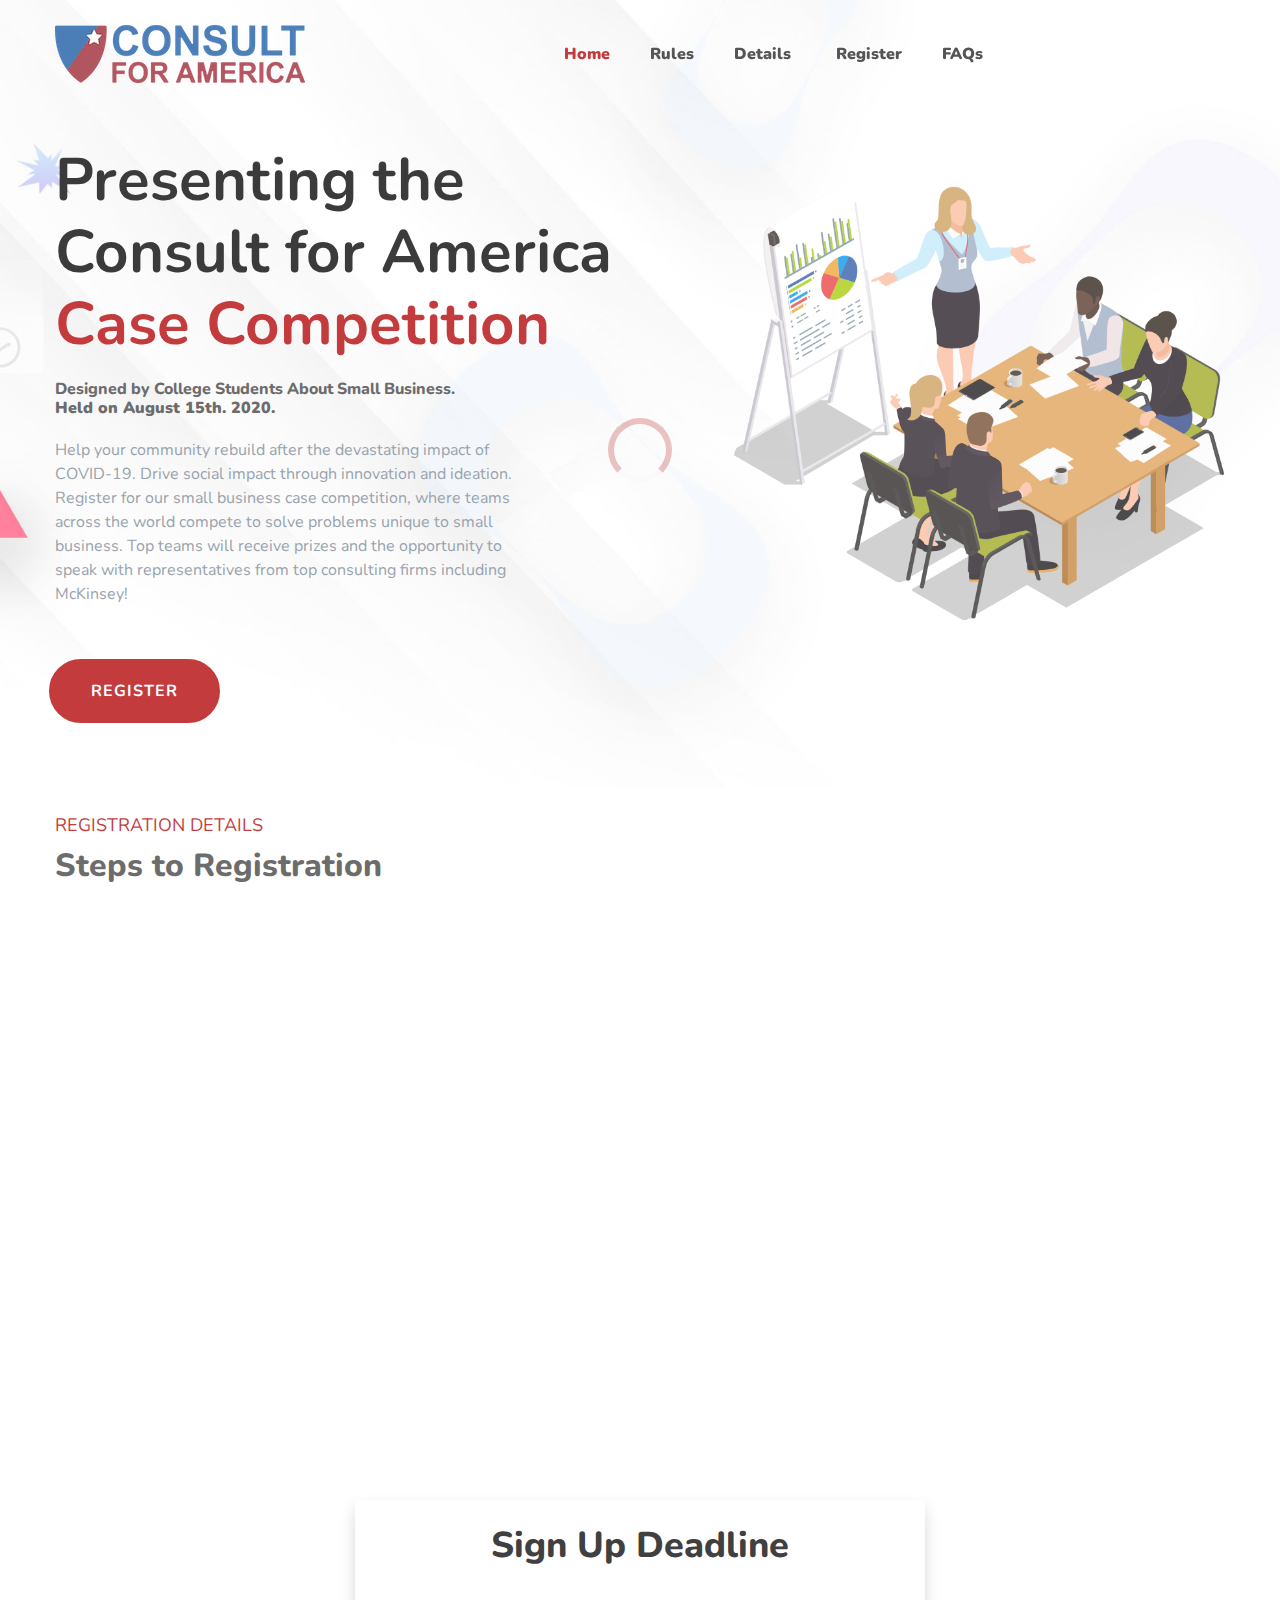
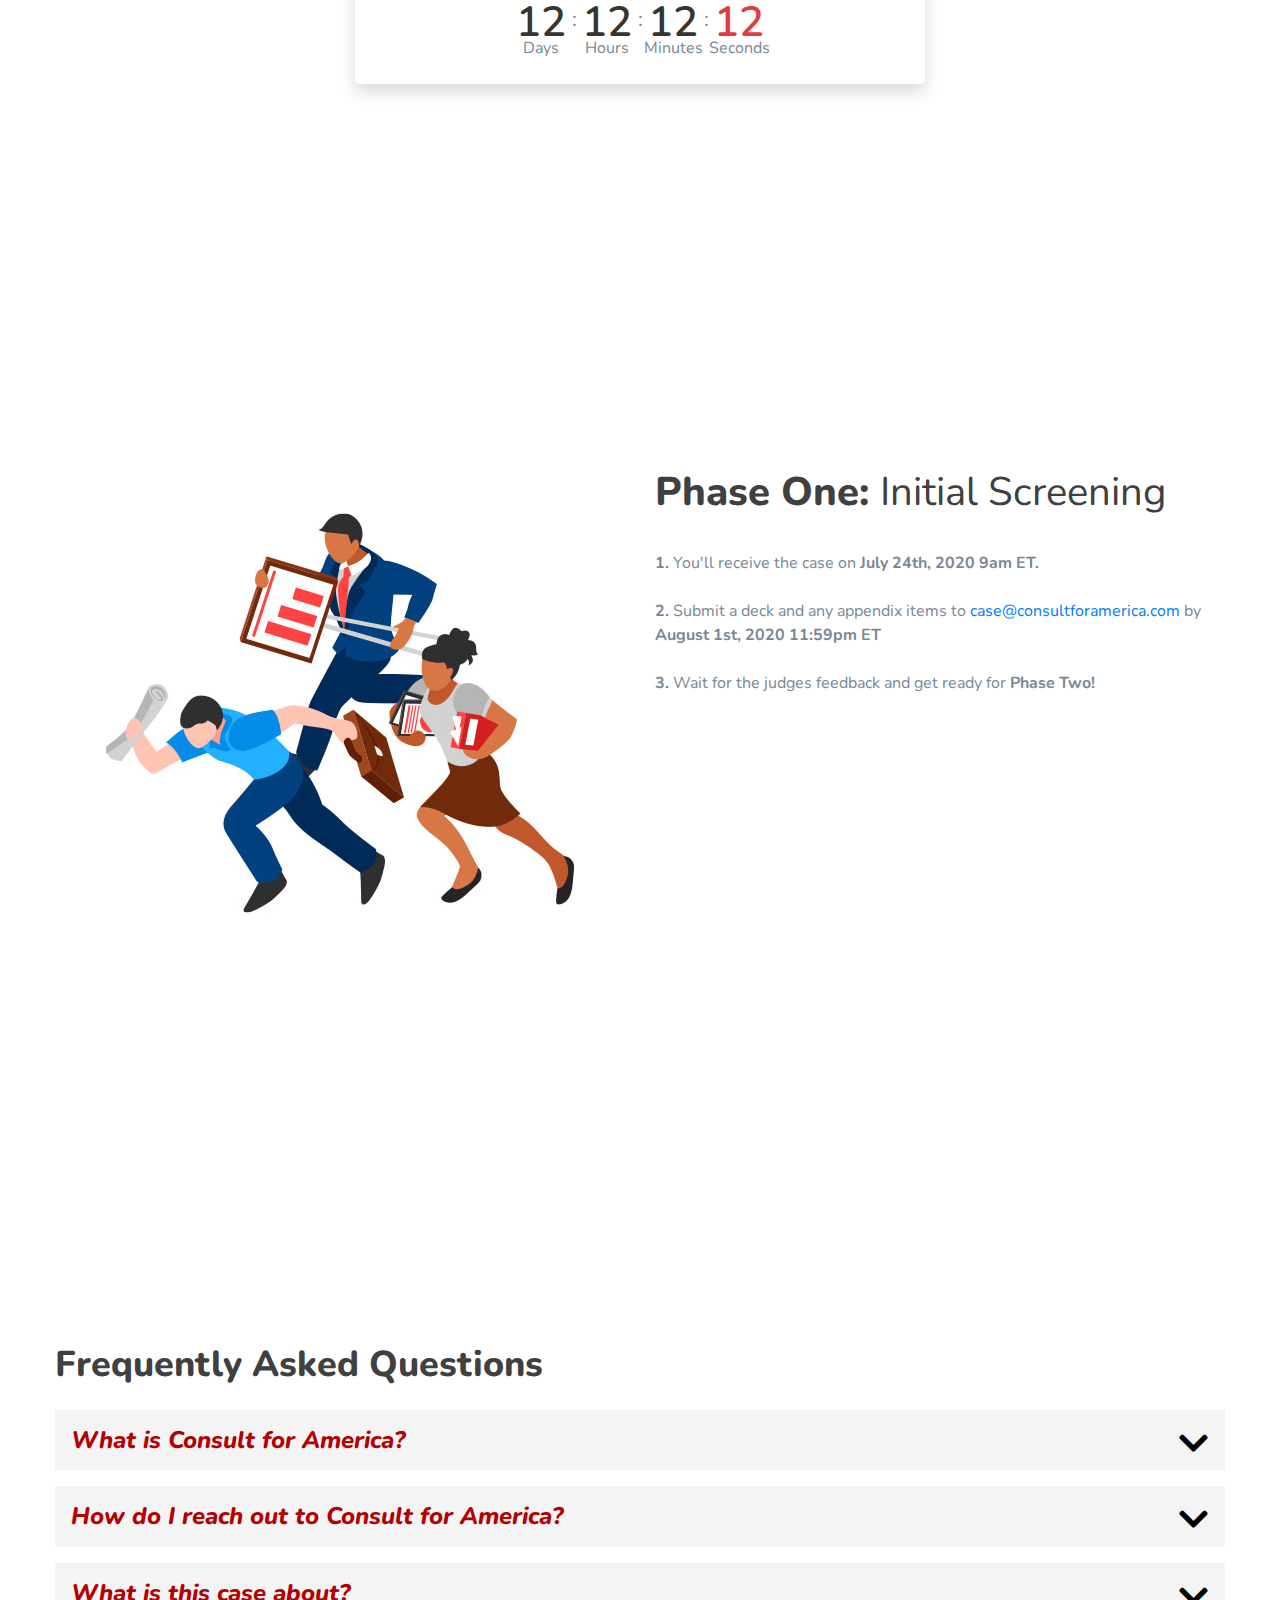
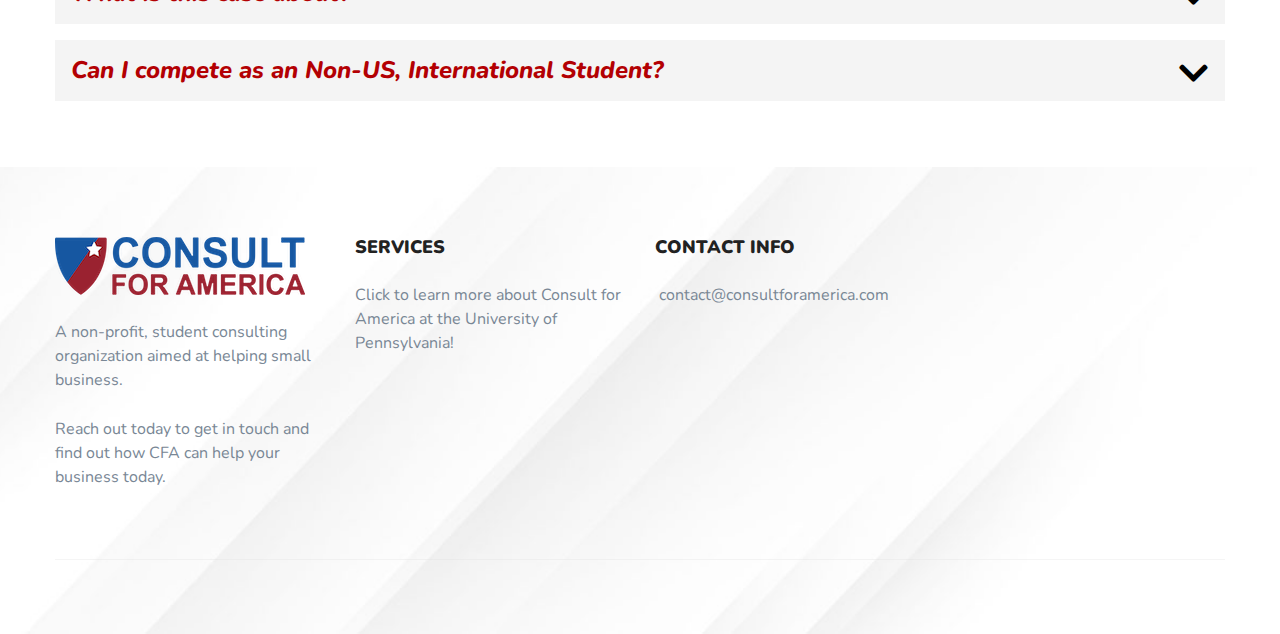
==== commit 6d0fd563: "Update index.html" ====
--- a/index.html
+++ b/index.html
@@ -374,7 +374,7 @@
                     </div>
     <!--====== REGISTRATION FORM STARTS
                     <script src="https://static.airtable.com/js/embed/embed_snippet_v1.js"></script><iframe class="airtable-embed airtable-dynamic-height" src="https://airtable.com/embed/shrqEFEuLGyIcdail?backgroundColor=green" frameborder="0" onmousewheel="" width="100%" height="1609" style="background: transparent; border: 1px solid #ccc;"></iframe>
-====== REGISTRATION FORM ENDS ======-->
+    ====== REGISTRATION FORM ENDS ======-->
                 </section>
     <!--====== REGISTRATION PART ENDS ======-->
 
